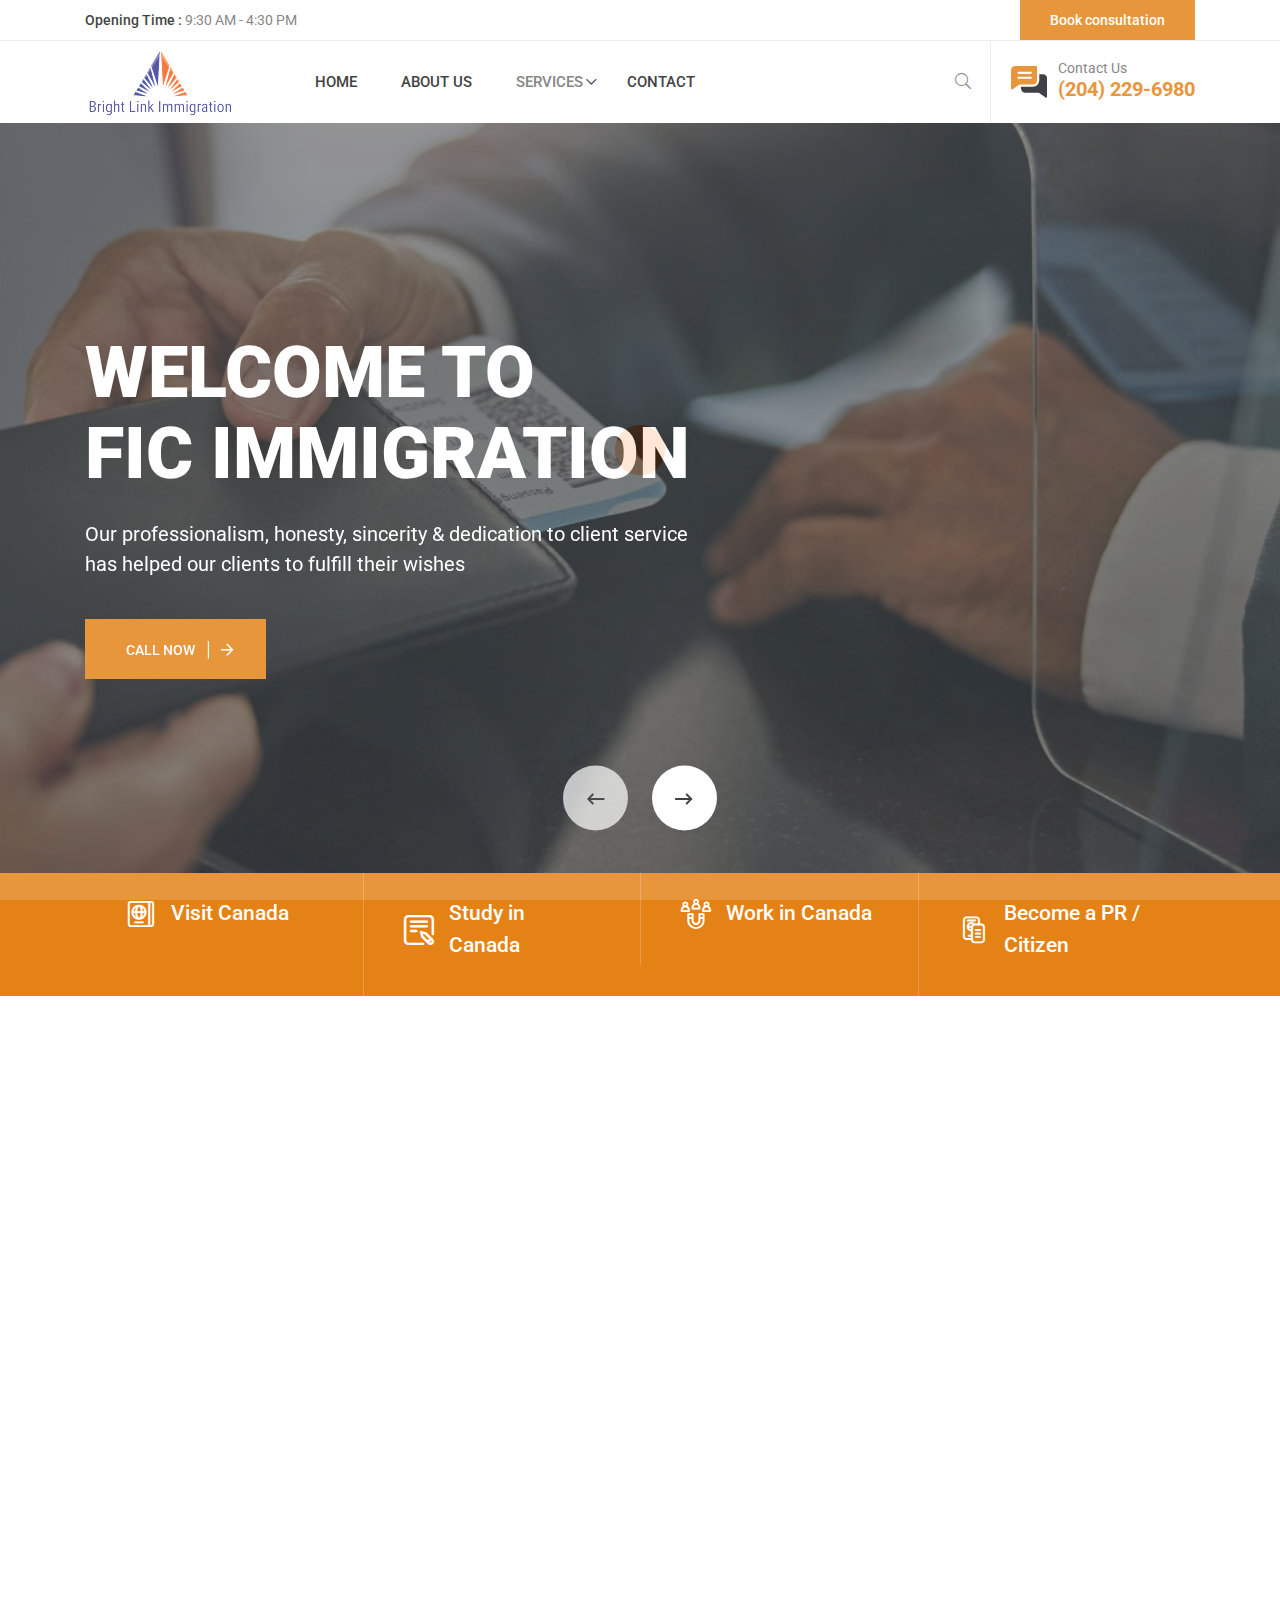
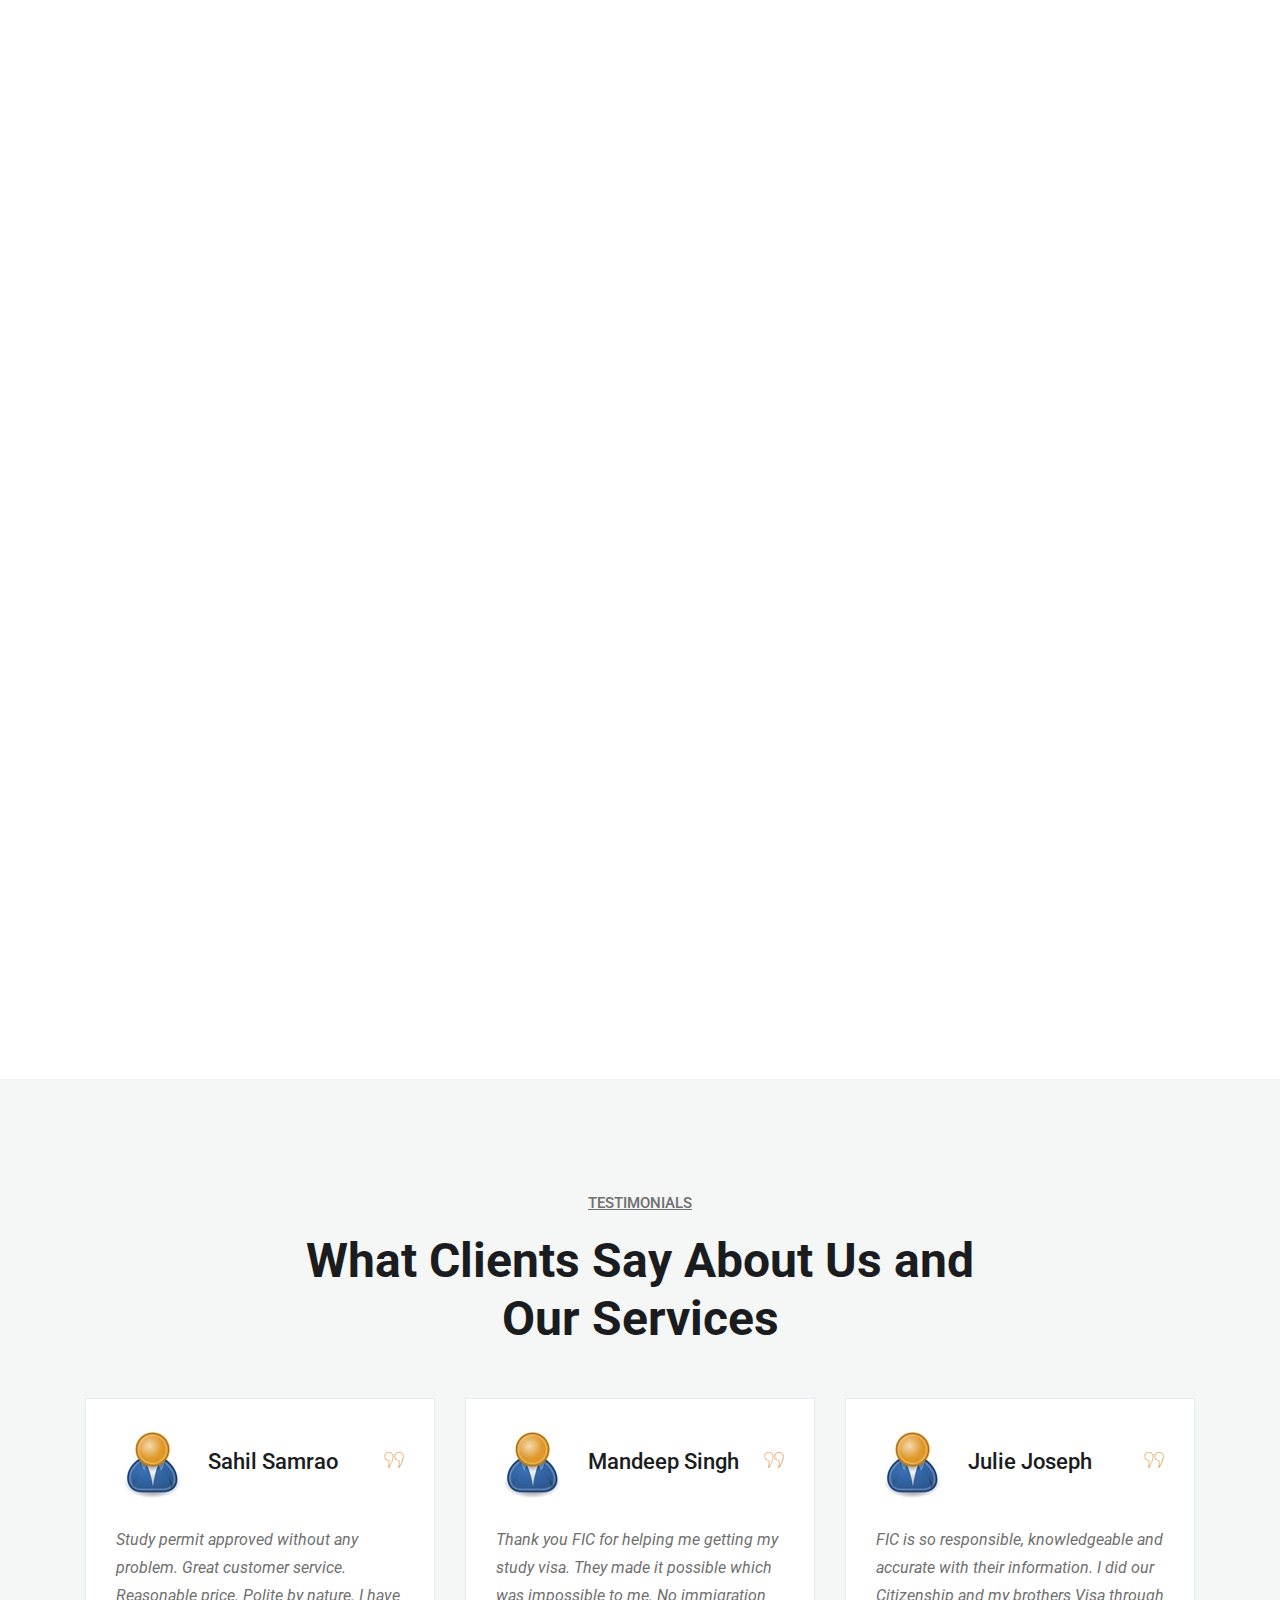
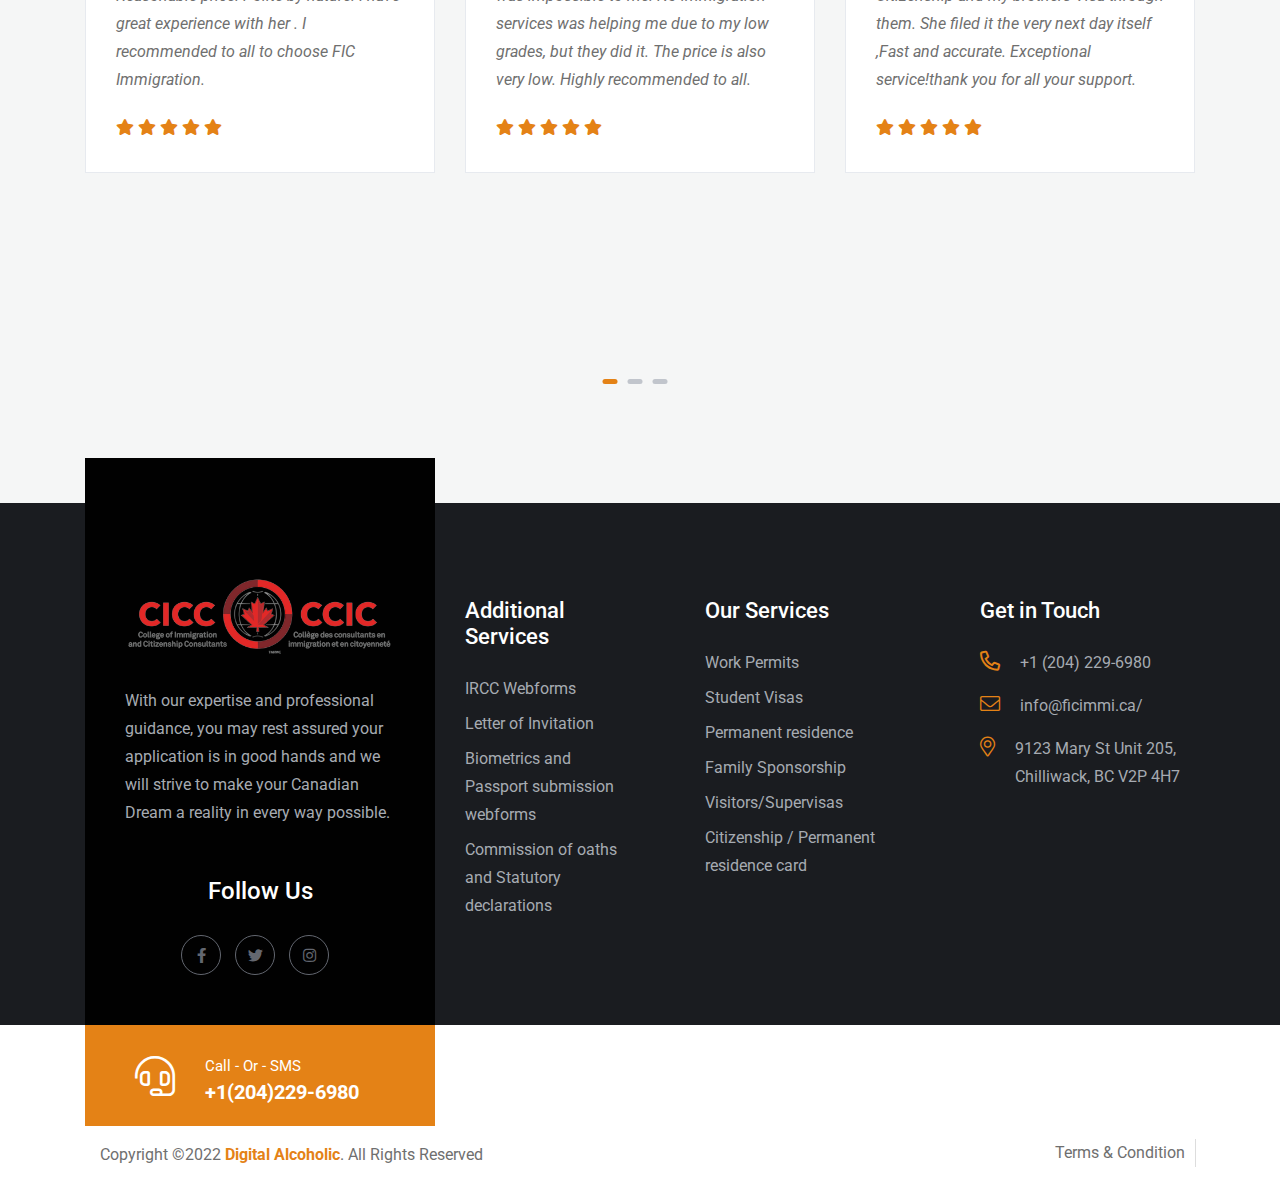
==== index.html @ afacd034 "Update index.html" ====
<!doctype html>
<html class="no-js" lang="en">

<head>
    <!-- Google Tag Manager -->
<script>(function(w,d,s,l,i){w[l]=w[l]||[];w[l].push({'gtm.start':
new Date().getTime(),event:'gtm.js'});var f=d.getElementsByTagName(s)[0],
j=d.createElement(s),dl=l!='dataLayer'?'&l='+l:'';j.async=true;j.src=
'https://www.googletagmanager.com/gtm.js?id='+i+dl;f.parentNode.insertBefore(j,f);
})(window,document,'script','dataLayer','GTM-5NFHV4H');</script>
<!-- End Google Tag Manager -->
    <meta charset="utf-8">
    <meta http-equiv="x-ua-compatible" content="ie=edge">
    <title>Welcome to FIC Immigration Chilliwack</title>
    <meta name="description" content="Experienced FIC Immigration, Citizenship & consulting office. Who provide Canada Immigration and temporary visa services in Chilliwack. Get all you need to immigrate to Canada with ease.">
    <meta name="keywords" content="Immigration Canada Services">
    <meta name="viewport" content="width=device-width, initial-scale=1">

    <link rel="manifest" href="site.webmanifest">
    <link rel="shortcut icon" type="image/x-icon" href="assets/favicon.png">
    <!-- Place favicon.ico in the root directory -->

    <!-- CSS here -->
    <link rel="stylesheet" href="assets/css/bootstrap.min.css">
    <link rel="stylesheet" href="assets/css/animate.min.css">
    <link rel="stylesheet" href="assets/css/custom-animation.css">
    <link rel="stylesheet" href="assets/css/magnific-popup.css">
    <link rel="stylesheet" href="assets/css/fontawesome.min.css">
    <link rel="stylesheet" href="assets/css/meanmenu.css">
    <link rel="stylesheet" href="assets/css/flaticon.css">
    <link rel="stylesheet" href="assets/css/nice-select.css">    
    <link rel="stylesheet" href="assets/css/venobox.min.css">
    <link rel="stylesheet" href="assets/css/backToTop.css">
    <link rel="stylesheet" href="assets/css/slick.css">
    <link rel="stylesheet" href="assets/css/owl.carousel.min.css">
    <link rel="stylesheet" href="assets/css/swiper-bundle.css">
    <link rel="stylesheet" href="assets/css/default.css">
    <link rel="stylesheet" href="assets/css/main.css">
</head>

<body>
    <!-- Google Tag Manager (noscript) -->
<noscript><iframe src="https://www.googletagmanager.com/ns.html?id=GTM-5NFHV4H"
height="0" width="0" style="display:none;visibility:hidden"></iframe></noscript>
<!-- End Google Tag Manager (noscript) -->
    <!--[if lte IE 9]>
            <p class="browserupgrade">You are using an <strong>outdated</strong> browser. Please <a href="https://browsehappy.com/">upgrade your browser</a> to improve your experience and security.</p>
        <![endif]-->

    <!-- Add your site or application content here -->

    <!-- preloader -->
    <div id="preloader">
        <div class="preloader">
            <span></span>
            <span></span>
        </div>
    </div>
    <!-- preloader end  -->

    <!-- back to top start -->
    <div class="progress-wrap">
        <svg class="progress-circle svg-content" width="100%" height="100%" viewBox="-1 -1 102 102">
            <path d="M50,1 a49,49 0 0,1 0,98 a49,49 0 0,1 0,-98" />
        </svg>
    </div>
    <!-- back to top end -->

<!-- header area start here -->
<header>
    <div class="header-top">
        <div class="container">
             <div class="row align-items-center">
                 <div class="col-xxl-8 col-lg-6">
                     <div class="header-top-left">
                         <ul>
                             <li><span>Opening Time :</span> 9:30 AM - 4:30 PM</li>
                         </ul>
                     </div>
                 </div>
                 <div class="col-xxl-4 col-lg-6">
                     <div class="topheader-info">
                         <div class="top-button f-right ">
                             <a href="contact.html">Book consultation</a>
                         </div>
                         
                         </div>
                     </div>                  
                 </div>
             </div>
        </div>
    </div>
    <div class="header-menu header-sticky">
        <div class="container">
            <div class="row align-items-center">
                <div class="col-xxl-2 col-xl-2 col-lg-2 col-8">
                    <div class="header-logo ">
                        <a href="index.html"><img src="assets/img/logo/logo.png" class="img-fluid" alt="img"></a>
                    </div>
                </div>
                <div class="col-xxl-7 col-xl-7 col-lg-7 col-4">
                    <div class="main-menu d-none d-lg-block ">
                        <nav id="mobile-menu">
                            <ul>
                                <li><a href="index.html">HOME</a>
                                </li>
                                <li><a href="about.html">About Us</a>
                                    
                                </li>
                                <li class="menu-item-has-children"><a>Services</a>
                                    <ul class="sub-menu">
                                        <li><a href="work-permits.html">Work Permits</a></li>
                                        <li><a href="student-visas.html">Student Visas</a></li>
                                        <li><a href="permanent-residence.html">Permanent residence</a></li>
                                        <li><a href="family-sponsorship.html">Family  Sponsorship</a></li>
                                        <li><a href="visitors-supervisas.html">Visitors/Supervisas</a></li>
                                        <li><a href="citizenship-permanent-residence-card.html">Citizenship / Permanent residence card</a></li>
                                    </ul>
                                </li>
                                
                                <li><a href="contact.html">CONTACT</a></li>
                            </ul>
                        </nav>
                    </div>
                    <div class="side-menu-icon d-lg-none text-end">
                        <button class="side-toggle"><i class="far fa-bars"></i></button>
                    </div>
                </div>
                <div class="col-xxl-3 col-xl-3 col-lg-3">
                    <div class="main-menu-wrapper d-flex align-items-center justify-content-end">
                        <div class="main-menu-wrapper__search text-left">
                          <a class="search-btn nav-search search-trigger" href="#"><i class="fal fa-search"></i></a>
                        </div>
                        <div class="main-menu-wrapper__call-number d-flex align-items-center">
                            <div class="main-menu-wrapper__call-icon mr-10">
                                <img src="assets/img/menu-icon/chatting.png" alt="">
                            </div>
                            <div class="main-menu-wrapper__call-text">
                                <span>Contact Us</span>
                                <h5><a href="tel:(204)229-6980">(204) 229-6980</a></h5>
                            </div>
                        </div>
                    </div>
                </div>
            </div>
        </div>
    </div>
<div class="offcanvas-overlay"></div>
<div class="fix">
    <div class="side-info">
        <button class="side-info-close"><i class="fal fa-times"></i></button>
        <div class="side-info-content">
            <div class="mobile-menu"></div>
        </div>
    </div>
</div>
</header>

<!-- Fullscreen search -->
<div class="search-wrap">
    <div class="search-inner">
        <i class="fal fa-times search-close" id="search-close"></i>
        <div class="search-cell">
            <form method="get">
                <div class="search-field-holder">
                    <input type="search" class="main-search-input" placeholder="Search Entire Store...">
                </div>
            </form>
        </div>
    </div>
</div>
<!-- end fullscreen search -->

<!-- header area end here -->

<main>
<!-- hero area start here -->
<section class="slider-area fix">
    <div class="slider-active swiper-container">
        <div class="swiper-wrapper">
            <div class="single-slider slider-height d-flex align-items-center swiper-slide" data-swiper-autoplay="5000">
                <div class="slide-bg" data-background="assets/img/hero/slider-bg-1.jpg"></div>
                <div class="container">
                    <div class="row">
                        <div class="col-lg-12">
                            <div class="aslider z-index">
                                <span class="slider-top-text" data-animation="fadeInUp" data-delay=".5s"></span>
                                <h2 class="aslider--title mb-25" data-animation="fadeInUp" data-delay=".7s">Welcome To <br>FIC Immigration</h2>
                                <p class="aslider--subtitle mb-40" data-animation="fadeInUp" data-delay=".9s">Our professionalism, honesty, sincerity & dedication to client service <br>   has helped our clients to fulfill their wishes </p>
                                <div class="aslider--btn" data-animation="fadeInUp" data-delay=".9s">
                                    <a href="tel:(204)229-6980" class="theme-btn blacks-hover">Call Now</a>
                                </div>
                            </div>
                        </div>
                    </div>
                </div>
            </div>
            <div class="single-slider slider-height d-flex align-items-center swiper-slide" data-swiper-autoplay="5000">
                <div class="slide-bg" data-background="assets/img/hero/slider-bg-3.jpg"></div>
                <div class="container">
                    <div class="row">
                        <div class="col-lg-12">
                            <div class="aslider z-index">
                                <span class="slider-top-text" data-animation="fadeInUp" data-delay=".5s">Effective Visa Solution</span>
                                <h2 class="aslider--title mb-25" data-animation="fadeInUp" data-delay=".7s">Visa & Immigration <br> Consultation</h2>
                                <p class="aslider--subtitle mb-40" data-animation="fadeInUp" data-delay=".9s">Our professionalism, honesty, sincerity & dedication to client service <br>   has helped our clients to fulfill their wishes </p>
                                <div class="aslider--btn" data-animation="fadeInUp" data-delay=".9s">
                                    <a href="contact.html" class="theme-btn blacks-hover">Book Consultation</a>
                                </div>
                            </div>
                        </div>
                    </div>
                </div>
            </div>
        </div>
        <!-- If we need navigation buttons -->
        <div class="swiper-button-prev slide-prev"><i class="far fa-long-arrow-left"></i></div>
        <div class="swiper-button-next slide-next"><i class="far fa-long-arrow-right"></i></div>
    </div>
</section>
<!-- hero area end here -->

<!-- visa area start here -->
<section class="visa-area theme-bg">
           <div class="container">
               <div class="row g-0">
                   <div class="col-xxl-3 col-xl-3 col-lg-3 col-md-6 col-sm-6">
                       <div class="visa__items br-none">
                           <div class="visa__items-single d-flex align-items-center">
                               <div class="visa__items-single-icon">
                                <i class="flaticon-passport"></i>
                               </div>
                               <h4 class="visa__items-single-title">
                                  <a> Visit Canada</a>
                               </h4>
                           </div>
                       </div>
                   </div>
                   <div class="col-xxl-3 col-xl-3 col-lg-3 col-md-6 col-sm-6">
                    <div class="visa__items">
                            <div class="visa__items-single d-flex align-items-center">
                                <div class="visa__items-single-icon">
                                <i class="flaticon-content"></i>
                                </div>
                                <h4 class="visa__items-single-title">
                                <a>Study in Canada</a>
                                </h4>
                            </div>
                       </div>
                    </div>
                    <div class="col-xxl-3 col-xl-3 col-lg-3 col-md-6 col-sm-6">
                        <div class="visa__items">
                            <div class="visa__items-single d-flex align-items-center">
                                <div class="visa__items-single-icon">
                                 <i class="flaticon-customer"></i>
                                </div>
                                <h4 class="visa__items-single-title">
                                   <a>Work in Canada</a>
                                </h4>
                            </div>
                        </div>
                    </div>
                    <div class="col-xxl-3 col-xl-3 col-lg-3 col-md-6 col-sm-6">
                        <div class="visa__items">
                            <div class="visa__items-single d-flex align-items-center">
                                <div class="visa__items-single-icon">
                                 <i class="flaticon-passport-1"></i>
                                </div>
                                <h4 class="visa__items-single-title">
                                   <a>Become a PR / Citizen</a>
                                </h4>
                            </div>
                        </div>
                    </div>
               </div>
           </div>
</section>
<!-- visa area end here -->

<!-- featurs area start here -->
<section class="featurs-services pt-110 pb-90">
    <div class="container">
        <div class="row justify-content-center">
            <div class="col-xxl-10">
                <div class="section_title_wrapper text-center mb-50 wow fadeInUp" data-wow-delay="0.3s" style="visibility: visible; animation-delay: 0.3s; animation-name: fadeInUp;">
                    <span class="subtitle">
                        Featured Services
                    </span>                       
                    <h2 class="section-title">
                        We Provide Visa & Immigration Service <br> From Experienced Staff!
                    </h2>
                </div>
            </div>
        </div>
        <div class="row">
            <div class="col-xxl-3 col-xl-3 col-lg-4 col-md-6 mb-30 wow fadeInUp" data-wow-delay="0.3s" style="visibility: visible; animation-delay: 0.3s; animation-name: fadeInUp;">
                <div class="features">
                    <div class="features__thumb">
                       <a href="work-permits.html"><img src="assets/img/featurs/featurs-1.jpg" alt=""></a> 
                    </div>
                    <div class="features__content">
                        <h3 class="features__content-title"> <a href="work-permits.html"> Work Permits</a> </h3>
                        <p></p>
                        <a href="work-permits.html">Read More <i class="fal fa-long-arrow-right"></i></a>
                    </div>
                </div>
            </div>
            <div class="col-xxl-3 col-xl-3 col-lg-4 col-md-6 mb-30 wow fadeInUp" data-wow-delay="0.5s" style="visibility: visible; animation-delay: 0.5s; animation-name: fadeInUp;">
                <div class="features">
                    <div class="features__thumb">
                       <a href="student-visas.html"><img src="assets/img/featurs/featurs-2.jpg" alt=""></a> 
                    </div>
                    <div class="features__content">
                        <h3 class="features__content-title"> <a href="student-visas.html">Student Visas</a> </h3>
                        <p></p>
                        <a href="student-visas.html">Read More <i class="fal fa-long-arrow-right"></i></a>
                    </div>
                </div>
            </div>
            <div class="col-xxl-3 col-xl-3 col-lg-4 col-md-6 mb-30 wow fadeInUp" data-wow-delay="0.7s" style="visibility: visible; animation-delay: 0.7s; animation-name: fadeInUp;">
                <div class="features">
                    <div class="features__thumb">
                      <a href="visitors-supervisas.html"><img src="assets/img/featurs/featurs-3.jpg" alt=""></a>  
                    </div>
                    <div class="features__content">
                        <h3 class="features__content-title"> <a href="visitors-supervisas.html"> Visitors/ Supervisas</a> </h3>
                        <p></p>
                        <a href="visitors-supervisas.html">Read More <i class="fal fa-long-arrow-right"></i></a>
                    </div>
                </div>
            </div>
            <div class="col-xxl-3 col-xl-3 col-lg-4 col-md-6 wow fadeInUp" data-wow-delay="0.9s" style="visibility: visible; animation-delay: 0.9s; animation-name: fadeInUp;">
                <div class="features">
                    <div class="features__thumb">
                       <a href="family-sponsorship.html"><img src="assets/img/featurs/featurs-4.jpg" alt=""></a> 
                    </div>
                    <div class="features__content">
                        <h3 class="features__content-title"> <a href="family-sponsorship.html">Family  Sponsorship </a> </h3>
                        <p></p>
                        <a href="family-sponsorship.html">Read More <i class="fal fa-long-arrow-right"></i></a>
                    </div>
                </div>
            </div>
        </div>
    </div>
</section>
<!-- featurs area end here -->



<!-- About  start here -->
<section class="about-area pt-120 pb-90">
    <div class="container">
        <div class="row wow fadeInUp" data-wow-delay="0.2s" style="visibility: visible; animation-delay: 0.3s; animation-name: fadeInUp;">
            <div class="col-xxl-6 col-xl-6 col-lg-6 mb-30">
                <div class="section_title_wrapper">
                    <span class="subtitle">
                        About FIC Link Immigration
                    </span>                       
                    <h2 class="section-title about-span mb-30">
                        <span>5+</span>  Years of Your Trust and Recommendation
                    </h2>
                    <div class="section_title_wrapper-about-content">
                        <h5></h5>
                        <p>For the past 5 years, we have helped students, visitors, workers, and permanent residents to 
come to Canada with a smooth hassle-free process. Our goal is to reunite families and help 
temporary residents to get permanent residence. With a reasonable fee, we guide you 
throughout the process with full transparency about your application.</p>
                        <a href="about.html" class="theme-btn">Read More</a>
                    </div>
                </div>
            </div>
            <div class="col-xxl-6 col-xl-6 col-lg-6 mb-30">
                <div class="about_wrapper">
                    <div class="about_wrapper__certificate">
                        <img src="assets/img/about/certificate.png" alt="">
                    </div>  
                    <div class="about_wrapper__group">
                         <div class="about_wrapper__group-top mb-15">
                             <img src="assets/img/about/about-1.jpg" alt="">
                         </div>
                         <div class="about_wrapper__group-btm d-flex align-items-center justify-content-end">
                             <div class="about_wrapper__group-btm-img1 ml-30">
                                 <img src="assets/img/about/about-2.jpg" alt="">
                             </div>
                             <div class="about_wrapper__group-btm-img2 ml-15">
                                 <img src="assets/img/about/about-3.jpg" alt="">
                             </div>
                         </div>
                    </div>
                </div>
             </div>
        </div>
    </div>
</section>
<!-- About  end here -->

<!-- fact-area start -->
<section class="fact-area pb-90 wow fadeInUp" data-wow-delay="0.3s" style="visibility: visible; animation-delay: 0.3s; animation-name: fadeInUp;">
    <div class="container">
        <div class="row">
            <div class="col-xxl-3 col-xl-3 col-lg-3 col-md-6 mb-30">
                <div class="fact text-center">
                    <h1 class="counter-count"><span class="counter">25</span>k+</h1>
                    <span>Happy Clients & Students</span>
                </div>
            </div>
            <div class="col-xxl-3 col-xl-3 col-lg-3 col-md-6 mb-30">
                <div class="fact text-center ">
                    <h1 class="counter-count"><span class="counter">80</span>+</h1>
                    <span>Countries Affiliation</span>
                </div>
            </div>
            <div class="col-xxl-3 col-xl-3 col-lg-3 col-md-6 mb-30">
                <div class="fact text-center ">
                    <h1 class="counter">360</h1>
                    <span>Top University Partner</span>
                </div>
            </div>
            <div class="col-xxl-3 col-xl-3 col-lg-3 col-md-6 mb-30">
                <div class="fact text-center ">
                    <h1 class="counter-count"><span class="counter">23</span>k+</h1>
                    <span>Visa & Immigration</span>
                </div>
            </div>
        </div>
    </div>

</section>
<!-- fact-area end -->




<!-- Testimonail start -->
<section class="testimonail-area grey-bg pt-110 pb-190">
    <div class="container">
        <div class="row justify-content-center">
            <div class="col-xxl-10">
                <div class="section_title_wrapper text-center mb-50">
                    <span class="subtitle">
                        Testimonials
                    </span>                       
                    <h2 class="section-title">
                        What Clients Say About Us and <br> Our Services
                    </h2>
                </div>
            </div>
        </div>
        <div class="row">
            <div class="textimonail-active owl-carousel">
                <div class="testimonail__wrapper">
                    <div class="testimonail__wrapper__info d-flex align-items-center mb-25">
                        <div class="testimonail__wrapper__info__img ">
                            <img src="assets/img/testimonial/ts-1.png" alt="">
                        </div>
                        <div class="testimonail__wrapper__info__author">
                            <h4>Sahil Samrao</h4>
                        </div>
                        <div class="testimonail__wrapper__info__quotes">
                            <i class="flaticon-quote"></i>
                        </div>
                    </div>
                    <div class="testimonail__wrapper__content">
                        <p>Study permit approved without any problem. Great customer service. Reasonable price. Polite by nature. I have great experience with her . I recommended to all to choose FIC Immigration.</p>
                        <div class="testimonail__wrapper__content__reviews">
                            <ul>
                                <li><i class="fas fa-star"></i></li>
                                <li><i class="fas fa-star"></i></li>
                                <li><i class="fas fa-star"></i></li>
                                <li><i class="fas fa-star"></i></li>
                                <li><i class="fas fa-star"></i></li>
                            </ul>
                        </div>
                    </div>
                </div>
                <div class="testimonail__wrapper">
                    <div class="testimonail__wrapper__info d-flex align-items-center mb-25">
                        <div class="testimonail__wrapper__info__img ">
                            <img src="assets/img/testimonial/ts-2.png" alt="">
                        </div>
                        <div class="testimonail__wrapper__info__author">
                            <h4>Mandeep Singh</h4>
                        </div>
                        <div class="testimonail__wrapper__info__quotes">
                            <i class="flaticon-quote"></i>
                        </div>
                    </div>
                    <div class="testimonail__wrapper__content">
                        <p>Thank you FIC for helping me getting my study visa. They made it possible which was impossible to me. No immigration services was helping me due to my low grades, but they did it. The price is also very low. Highly recommended to all.</p>
                        <div class="testimonail__wrapper__content__reviews ">
                            <ul>
                                <li><i class="fas fa-star"></i></li>
                                <li><i class="fas fa-star"></i></li>
                                <li><i class="fas fa-star"></i></li>
                                <li><i class="fas fa-star"></i></li>
                                <li><i class="fas fa-star"></i></li>
                            </ul>
                        </div>
                    </div>
                </div>

                <div class="testimonail__wrapper">
                    <div class="testimonail__wrapper__info d-flex align-items-center mb-25">
                        <div class="testimonail__wrapper__info__img ">
                            <img src="assets/img/testimonial/ts-3.png" alt="">
                        </div>
                        <div class="testimonail__wrapper__info__author">
                            <h4>Julie Joseph</h4>
                        </div>
                        <div class="testimonail__wrapper__info__quotes">
                            <i class="flaticon-quote"></i>
                        </div>
                    </div>
                    <div class="testimonail__wrapper__content">
                        <p>FIC is so responsible, knowledgeable and accurate with their information.
I did our Citizenship and my brothers Visa through them. She filed it the very next day itself ,Fast and accurate.
Exceptional service!thank you for all your support.</p>
                        <div class="testimonail__wrapper__content__reviews">
                            <ul>
                                <li><i class="fas fa-star"></i></li>
                                <li><i class="fas fa-star"></i></li>
                                <li><i class="fas fa-star"></i></li>
                                <li><i class="fas fa-star"></i></li>
                                <li><i class="fas fa-star"></i></li>
                            </ul>
                        </div>
                    </div>
                </div>
                <div class="testimonail__wrapper">
                    <div class="testimonail__wrapper__info d-flex align-items-center mb-25">
                        <div class="testimonail__wrapper__info__img ">
                            <img src="assets/img/testimonial/ts-1.png" alt="">
                        </div>
                        <div class="testimonail__wrapper__info__author">
                            <h4>Ovneet Mannshaia</h4>
                            <span>Student</span>
                        </div>
                        <div class="testimonail__wrapper__info__quotes">
                            <i class="flaticon-quote"></i>
                        </div>
                    </div>
                    <div class="testimonail__wrapper__content">
                        <p>One of the best Immigration Service providers in Canada. My wife’s PR application was prepared in highly professional manner which resulted in approval in just 4 months. Definitely recommended for anyone looking for services in this regard.</p>
                        <div class="testimonail__wrapper__content__reviews">
                            <ul>
                                <li><i class="fas fa-star"></i></li>
                                <li><i class="fas fa-star"></i></li>
                                <li><i class="fas fa-star"></i></li>
                                <li><i class="fas fa-star"></i></li>
                                <li><i class="fas fa-star"></i></li>
                            </ul>
                        </div>
                    </div>
                </div>
                <div class="testimonail__wrapper">
                    <div class="testimonail__wrapper__info d-flex align-items-center mb-25">
                        <div class="testimonail__wrapper__info__img ">
                            <img src="assets/img/testimonial/ts-2.png" alt="">
                        </div>
                        <div class="testimonail__wrapper__info__author">
                            <h4>Harman Billing</h4>
                        </div>
                        <div class="testimonail__wrapper__info__quotes">
                            <i class="flaticon-quote"></i>
                        </div>
                    </div>
                    <div class="testimonail__wrapper__content">
                        <p>Services provided were in a very professional manner and solved our matter in just short span of time. I would recommend those who wish have one of best immigration professional in Winnipeg they should consult to Mrs. Mandeep Kaur Braich. Specially I should not mention to forget about consultation charges were very reasonable. I would definitely come to FIC Immigration for any immigration services in future</p>
                        <div class="testimonail__wrapper__content__reviews">
                            <ul>
                                <li><i class="fas fa-star"></i></li>
                                <li><i class="fas fa-star"></i></li>
                                <li><i class="fas fa-star"></i></li>
                                <li><i class="fas fa-star"></i></li>
                                <li><i class="fas fa-star"></i></li>
                            </ul>
                        </div>
                    </div>
                </div>
                <div class="testimonail__wrapper">
                    <div class="testimonail__wrapper__info d-flex align-items-center mb-25">
                        <div class="testimonail__wrapper__info__img ">
                            <img src="assets/img/testimonial/ts-1.png" alt="">
                        </div>
                        <div class="testimonail__wrapper__info__author">
                            <h4>Damanjot kaur</h4>
                        </div>
                        <div class="testimonail__wrapper__info__quotes">
                            <i class="flaticon-quote"></i>
                        </div>
                    </div>
                    <div class="testimonail__wrapper__content">
                        <p>I like the friendly way of dealing with clients. DLI number change, Co-Op work permit and study permit extension were done at very reasonable price. Good result. Very satisfied. Highly recommended
Thankyou</p>
                        <div class="testimonail__wrapper__content__reviews">
                            <ul>
                                <li><i class="fas fa-star"></i></li>
                                <li><i class="fas fa-star"></i></li>
                                <li><i class="fas fa-star"></i></li>
                                <li><i class="fas fa-star"></i></li>
                                <li><i class="fas fa-star"></i></li>
                            </ul>
                        </div>
                    </div>
                </div>
                <div class="testimonail__wrapper">
                    <div class="testimonail__wrapper__info d-flex align-items-center mb-25">
                        <div class="testimonail__wrapper__info__img ">
                            <img src="assets/img/testimonial/ts-3.png" alt="">
                        </div>
                        <div class="testimonail__wrapper__info__author">
                            <h4>Ankita Kashyap</h4>
                        </div>
                        <div class="testimonail__wrapper__info__quotes">
                            <i class="flaticon-quote"></i>
                        </div>
                    </div>
                    <div class="testimonail__wrapper__content">
                        <p>No matter what you call them, they are your answer to knowing exactly what you’re doing right, what to keep doing, and what to start doing!!!</p>
                        <div class="testimonail__wrapper__content__reviews">
                            <ul>
                                <li><i class="fas fa-star"></i></li>
                                <li><i class="fas fa-star"></i></li>
                                <li><i class="fas fa-star"></i></li>
                                <li><i class="fas fa-star"></i></li>
                                <li><i class="fas fa-star"></i></li>
                            </ul>
                        </div>
                    </div>
                </div>
            </div>
        </div>
    </div>
</section>
<!-- Testimonail end -->
<!-- Footer start -->

<footer class="footer-area footer-bg pt-95">
    <div class="container">
        <div class="row">
            <div class="col-xxl-4 col-xl-4 col-lg-4 col-md-6">
                <div class="footer-about-1">
                    <div class="footer-about-1-content">
                        <div class="footer-logo footer-logo-3 mb-30">
                            <a href="#"><img src="assets/img/footer-logo/f-logo.png" alt=""></a>
                        </div>
                        <p class="mb-50">With our expertise and professional guidance, you may rest assured your application is in 
good hands and we will strive to make your Canadian Dream a reality in every way possible.</p>
                        <center><h4 class="footer-about-1__title mb-30">
                        Follow Us
                        </h4>
                        <ul class="social_links">
                            <li>
                                <a class="" href="#">
                                    <i class="fab fa-facebook-f"></i>
                                </a>
                            </li>
                            <li>
                                <a class="" href="#">
                                    <i class="fab fa-twitter"></i>
                                </a>
                            </li>
                            <li>
                                <a class="" href="#">
                                    <i class="fab fa-instagram"></i>
                                   
                                </a>
                            </li>
                            
                            
                        </ul>
                    </div>
                </div>
            </div>
            <div class="col-xxl-2 col-xl-2 col-lg-2 col-md-6">
                <div class="footer-widget footer-2 footer-btm-mobile ml-30">
                    <h3 class="footer-widget__title mb-25">
                        Additional Services
                    </h3>
                        <ul class="footer-widget_menu-link">
                            <li><a href="contact.html">IRCC Webforms </a></li>
                            <li><a href="contact.html">Letter of Invitation</a></li>
                            <li><a href="contact.html">Biometrics and Passport submission webforms</a></li>
                            <li><a href="contact.html">Commission of oaths and Statutory declarations</a></li>
                        </ul>
                </div>
            </div>
            <div class="col-xxl-3 col-xl-3 col-lg-3 col-md-6">
                <div class="footer-widget footer-3 footer-btm-mobile ml-50">
                    <h3 class="footer-widget__title mb-25">
                        Our Services
                    </h3>
                        <ul class="footer-widget_menu-link">
                            <li><a href="work-permits.html">Work Permits</a></li>
                                        <li><a href="student-visas.html">Student Visas</a></li>
                                        <li><a href="permanent-residence.html">Permanent residence</a></li>
                                        <li><a href="family-sponsorship.html">Family  Sponsorship</a></li>
                                        <li><a href="visitors-supervisas.html">Visitors/Supervisas</a></li>
                                        <li><a href="citizenship-permanent-residence-card.html">Citizenship / Permanent residence card</a></li>
                        </ul>
                </div>
            </div>
            <div class="col-xxl-3 col-xl-3 col-lg-3 col-md-6">
                <div class="footer-widget footer-4 footer-btm-mobile ml-40">
                    <h3 class="footer-widget__title mb-25">
                        Get in Touch
                    </h3>
                        <ul class="footer-widget_menu-link-info">
                            <li><a href="tel:12042296980"><i class="far fa-phone-alt"></i> <span>+1 (204) 229-6980</span> </a></li>
                            <li><a href="mailto:info@ficimmi.ca"><i class="fal fa-envelope"></i> <span>info@ficimmi.ca/</span></a></li>
                            <li><a href="contact.html"><i class="fal fa-map-marker-alt"></i> <span>9123 Mary St Unit 205, Chilliwack, BC V2P 4H7</span> </a></li>
                        </ul>
                </div>
            </div>
        </div>
    </div>
</footer>


<!-- Footer Copy right start -->
<div class="footer-copyright-area">
    <div class="container">
        <div class="row">
            <div class="col-xxl-4 col-xl-4 col-lg-4 col-md-4">
                <div class="footer-copyright__wrapper footer-copyright-home dis-none d-flex align-items-center theme-bg">
                    <div class="footer-copyright__wrapper__icon mr-10">
                        <i class="fal fa-headset"></i>
                    </div>
                    <div class="footer-copyright__wrapper__call-number copy-right-cell">
                        <span>Call - Or - SMS</span>
                        <h5><a href="tel:+12042296980">+1(204)229-6980</a></h5>
                    </div>
                </div>
             </div>
             
                 <div class="row copyright-botom-padding align-items-center">
                    <div class="col-xxl-6 col-xl-6 col-lg-6 col-md-6">
                        <div class="copyright-botom">
                            <p>Copyright ©2022  <a href="https://www.digitalalcoholic.ca"> <span>Digital Alcoholic</span></a>. All Rights Reserved</p>
                        </div>
                    </div>
                    <div class="col-xxl-6 col-xl-6 col-lg-6 col-md-6">
                        <div class="copyright-botom-right ">
                            <ul>
                                <li><a href="">Terms & Condition</a></li>
                                <li><a href=""></a></li>
                            </ul>
                        </div>
                    </div>
                 </div>
             </div>
        </div>
    </div>
</div>
<!-- Footer Copy right start -->

<!-- Footer end -->



    <!-- JS here -->
    <script src="assets/js/vendor/jquery.min.js"></script>
    <script src="assets/js/waypoints.min.js"></script>
    <script src="assets/js/bootstrap.bundle.min.js"></script>
    <script src="assets/js/isotope.pkgd.min.js"></script>
    <script src="assets/js/slick.min.js"></script>
    <script src="assets/js/swiper-bundle.js"></script>
    <script src="assets/js/jquery.nice-select.min.js"></script>    
    <script src="assets/js/venobox.min.js"></script>
    <script src="assets/js/backToTop.js"></script>
    <script src="assets/js/jquery.meanmenu.min.js"></script>
    <script src="assets/js/imagesloaded.pkgd.min.js"></script>
    <script src="assets/js/owl.carousel.min.js"></script>
    <script src="assets/js/jquery.magnific-popup.min.js"></script>
    <script src="assets/js/ajax-form.js"></script>
    <script src="assets/js/wow.min.js"></script>
    <script src="assets/js/jquery.counterup.min.js"></script>
    <script src="assets/js/main.js"></script>
</body>

</html>
---- assets/css/custom-animation.css ----
/* / 02. custom animation / */
@-webkit-keyframes jump {
    0% {
        -webkit-transform: translate3d(0, 0, 0);
        transform: translate3d(0, 0, 0);
    }

    40% {
        -webkit-transform: translate3d(0, 50%, 0);
        transform: translate3d(0, 50%, 0);
    }

    100% {
        -webkit-transform: translate3d(0, 0, 0);
        transform: translate3d(0, 0, 0);
    }
}

@keyframes jump {
    0% {
        -webkit-transform: translate3d(0, 0, 0);
        transform: translate3d(0, 0, 0);
    }

    40% {
        -webkit-transform: translate3d(0, 50%, 0);
        transform: translate3d(0, 50%, 0);
    }

    100% {
        -webkit-transform: translate3d(0, 0, 0);
        transform: translate3d(0, 0, 0);
    }
}

@-webkit-keyframes rotated {
    0% {
        -webkit-transform: rotate(0);
        transform: rotate(0);
    }

    100% {
        -webkit-transform: rotate(360deg);
        transform: rotate(360deg);
    }
}

@keyframes rotated {
    0% {
        -webkit-transform: rotate(0);
        transform: rotate(0);
    }

    100% {
        -webkit-transform: rotate(360deg);
        transform: rotate(360deg);
    }
}

@-webkit-keyframes rotatedHalf {
    0% {
        -webkit-transform: rotate(0);
        transform: rotate(0);
    }

    50% {
        -webkit-transform: rotate(90deg);
        transform: rotate(90deg);
    }

    100% {
        -webkit-transform: rotate(0);
        transform: rotate(0);
    }
}

@keyframes rotatedHalf {
    0% {
        -webkit-transform: rotate(0);
        transform: rotate(0);
    }

    50% {
        -webkit-transform: rotate(90deg);
        transform: rotate(90deg);
    }

    100% {
        -webkit-transform: rotate(0);
        transform: rotate(0);
    }
}

@-webkit-keyframes rotatedHalfTwo {
    0% {
        -webkit-transform: rotate(-90deg);
        transform: rotate(-90deg);
    }

    100% {
        -webkit-transform: rotate(90deg);
        transform: rotate(90deg);
    }
}

@keyframes rotatedHalfTwo {
    0% {
        -webkit-transform: rotate(-90deg);
        transform: rotate(-90deg);
    }

    100% {
        -webkit-transform: rotate(90deg);
        transform: rotate(90deg);
    }
}


@-webkit-keyframes scale-upOne {
    0% {
        -webkit-transform: scale(1);
        transform: scale(1);
    }

    100% {
        -webkit-transform: scale(0.2);
        transform: scale(0.2);
    }
}

@keyframes scale-upOne {
    0% {
        -webkit-transform: scale(1);
        transform: scale(1);
    }

    100% {
        -webkit-transform: scale(0.2);
        transform: scale(0.2);
    }
}

@-webkit-keyframes scale-right {
    0% {
        -webkit-transform: translateX(-50%);
        transform: translateX(-50%);
    }

    50% {
        -webkit-transform: translateX(50%);
        transform: translateX(50%);
    }

    100% {
        -webkit-transform: translateX(-50%);
        transform: translateX(-50%);
    }
}

@keyframes scale-right {
    0% {
        -webkit-transform: translateX(-50%);
        transform: translateX(-50%);
    }

    50% {
        -webkit-transform: translateX(50%);
        transform: translateX(50%);
    }

    100% {
        -webkit-transform: translateX(-50%);
        transform: translateX(-50%);
    }
}

@-webkit-keyframes fade-in {
    0% {
        opacity: 0.7;
    }

    40% {
        opacity: 1;
    }

    100% {
        opacity: 0.7;
    }
}

@keyframes fade-in {
    0% {
        opacity: 0.7;
    }

    40% {
        opacity: 1;
    }

    100% {
        opacity: 0.7;
    }
}


@keyframes hvr-ripple-out {
    0% {
        top: 0px;
        right: 0px;
        bottom: 0px;
        left: 0px;
        opacity: 1;
    }

    100% {
        top: -6px;
        right: -6px;
        bottom: -6px;
        left: -6px;
        opacity: 0;
    }
}

@keyframes hvr-ripple-out-two {
    0% {
        top: 0;
        right: 0;
        bottom: 0;
        left: 0;
        opacity: 1;
    }

    100% {
        top: -12px;
        right: -12px;
        bottom: -12px;
        left: -12px;
        opacity: 0;
    }
}

@-webkit-keyframes scale-up-one {
    0% {
        -webkit-transform: scale(1);
        transform: scale(1);
    }

    40% {
        -webkit-transform: scale(0.5);
        transform: scale(0.5);
    }

    100% {
        -webkit-transform: scale(1);
        transform: scale(1);
    }
}

@keyframes scale-up-one {
    0% {
        -webkit-transform: scale(1);
        transform: scale(1);
    }

    40% {
        -webkit-transform: scale(0.5);
        transform: scale(0.5);
    }

    100% {
        -webkit-transform: scale(1);
        transform: scale(1);
    }
}

@-webkit-keyframes scale-up-two {
    0% {
        -webkit-transform: scale(0.9);
        transform: scale(0.9);
    }

    40% {
        -webkit-transform: scale(0.8);
        transform: scale(0.8);
    }

    100% {
        -webkit-transform: scale(0.5);
        transform: scale(0.5);
    }
}

@keyframes scale-up-two {
    0% {
        -webkit-transform: scale(0.9);
        transform: scale(0.9);
    }

    40% {
        -webkit-transform: scale(0.8);
        transform: scale(0.8);
    }

    100% {
        -webkit-transform: scale(0.5);
        transform: scale(0.5);
    }
}

@-webkit-keyframes scale-up-three {
    0% {
        -webkit-transform: scale(0.7);
        transform: scale(0.7);
    }

    40% {
        -webkit-transform: scale(0.4);
        transform: scale(0.4);
    }

    100% {
        -webkit-transform: scale(0.7);
        transform: scale(0.7);
    }
}

@keyframes scale-up-three {
    0% {
        -webkit-transform: scale(0.7);
        transform: scale(0.7);
    }

    40% {
        -webkit-transform: scale(0.4);
        transform: scale(0.4);
    }

    100% {
        -webkit-transform: scale(0.7);
        transform: scale(0.7);
    }
}

@-webkit-keyframes scale-up-four {
    0% {
        -webkit-transform: scale(0.6);
        transform: scale(0.6);
    }

    40% {
        -webkit-transform: scale(0.7);
        transform: scale(0.7);
    }

    100% {
        -webkit-transform: scale(0.9);
        transform: scale(0.9);
    }
}

@keyframes scale-up-four {
    0% {
        -webkit-transform: scale(0.6);
        transform: scale(0.6);
    }

    40% {
        -webkit-transform: scale(0.7);
        transform: scale(0.7);
    }

    100% {
        -webkit-transform: scale(0.9);
        transform: scale(0.9);
    }
}

@-webkit-keyframes scale-up-five {
    0% {
        -webkit-transform: scale(1);
        transform: scale(1);
    }

    40% {
        -webkit-transform: scale(0.4);
        transform: scale(0.4);
    }

    100% {
        -webkit-transform: scale(0.9);
        transform: scale(0.9);
    }
}

@keyframes scale-up-five {
    0% {
        -webkit-transform: scale(1);
        transform: scale(1);
    }

    40% {
        -webkit-transform: scale(0.5);
        transform: scale(0.5);
    }

    100% {
        -webkit-transform: scale(0.9);
        transform: scale(0.9);
    }
}


@keyframes animationFramesOne {
    0% {
        transform: translate(0px, 0px) rotate(0deg);
    }

    20% {
        transform: translate(73px, 1px) rotate(36deg);
    }

    40% {
        transform: translate(60px, 72px) rotate(72deg);
    }

    60% {
        transform: translate(83px, 122px) rotate(108deg);
    }

    80% {
        transform: translate(40px, 72px) rotate(144deg);
    }

    100% {
        transform: translate(0px, 0px) rotate(0deg);
    }
}

@-webkit-keyframes animationFramesOne {
    0% {
        -webkit-transform: translate(0px, 0px) rotate(0deg);
    }

    20% {
        -webkit-transform: translate(73px, 1px) rotate(36deg);
    }

    40% {
        -webkit-transform: translate(60px, 72px) rotate(72deg);
    }

    60% {
        -webkit-transform: translate(83px, 122px) rotate(108deg);
    }

    80% {
        -webkit-transform: translate(40px, 72px) rotate(144deg);
    }

    100% {
        -webkit-transform: translate(0px, 0px) rotate(0deg);
    }
}

@keyframes animationFramesTwo {
    0% {
        transform: translate(0px, 0px) rotate(0deg) scale(1);
    }

    20% {
        transform: translate(73px, -1px) rotate(36deg) scale(0.9);
    }

    40% {
        transform: translate(141px, 72px) rotate(72deg) scale(1);
    }

    60% {
        transform: translate(83px, 122px) rotate(108deg) scale(1.2);
    }

    80% {
        transform: translate(40px, 72px) rotate(144deg) scale(1.1);
    }

    100% {
        transform: translate(0px, 0px) rotate(0deg) scale(1);
    }
}


@keyframes animationFramesThree {
    0% {
        transform: translate(135px, 90px);
    }

    50% {
        transform: translate(30px, 290px);
    }

    75% {
        transform: translate(80px, 190px);
    }

    100% {
        transform: translate(135px, 90px);
    }
}


@keyframes animationFramesFour {
    0% {
        transform: translate(30px, -70px) rotate(0deg);
    }

    50% {
        transform: translate(251px, 20px) rotate(180deg);
    }

    75% {
        transform: translate(30px, -70px) rotate(0deg);
    }

    100% {
        transform: translate(251px, 20px) rotate(180deg);
    }
}


@keyframes animationFramesFive {
    0% {
        transform: translate(61px, -99px) rotate(0deg);
    }

    21% {
        transform: translate(4px, -190px) rotate(38deg);
    }

    41% {
        transform: translate(-139px, -200px) rotate(74deg);
    }

    60% {
        transform: translate(-263px, -164px) rotate(108deg);
    }

    80% {
        transform: translate(-195px, -49px) rotate(144deg);
    }

    100% {
        transform: translate(-1px, 0px) rotate(180deg);
    }
}



@keyframes gradientBG {
    0% {
        background-position: 0 0;
    }

    50% {
        background-position: 300% 0;
    }

    100% {
        background-position: 0 0;
    }
}

@-webkit-keyframes gradientBG {
    0% {
        background-position: 0 0;
    }

    50% {
        background-position: 300% 0;
    }

    100% {
        background-position: 0 0;
    }
}

@keyframes imageBgAnim {
    0% {
        background-position: 0 0;
    }

    50% {
        background-position: 120% 0;
    }

    100% {
        background-position: 0 0;
    }
}

@-webkit-keyframes gradientBG {
    0% {
        background-position: 0 0;
    }

    50% {
        background-position: 120% 0;
    }

    100% {
        background-position: 0 0;
    }
}


/* / Bob / */

@keyframes float-bob-y {
    0% {
        -webkit-transform: translateY(-20px);
        transform: translateY(-20px);
    }

    50% {
        -webkit-transform: translateY(-10px);
        transform: translateY(-10px);
    }

    100% {
        -webkit-transform: translateY(-20px);
        transform: translateY(-20px);
    }
}

@keyframes float-bob-x {
    0% {
        -webkit-transform: translateX(-50px);
        transform: translateX(-50px);
    }

    50% {
        -webkit-transform: translateX(-10px);
        transform: translateX(-10px);
    }

    100% {
        -webkit-transform: translateX(-50px);
        transform: translateX(-50px);
    }
}

@keyframes pulse {
    0% {
        box-shadow: 0 0 0 0 #ffffff;
    }

    50% {
        box-shadow: 0 0 0 30px rgba(1, 93, 199, 0);
    }

    100% {
        box-shadow: 0 0 0 0 rgba(1, 93, 199, 0);
    }
}

@keyframes pulse-blue {
    0% {
        box-shadow: 0 0 0 0 #2371ff;
    }

    50% {
        box-shadow: 0 0 0 30px rgba(1, 93, 199, 0);
    }

    100% {
        box-shadow: 0 0 0 0 rgba(1, 93, 199, 0);
    }
}

@keyframes pulse-orange {
    0% {
        box-shadow: 0 0 0 0 #ff6600;
    }

    50% {
        box-shadow: 0 0 0 30px rgba(1, 93, 199, 0);
    }

    100% {
        box-shadow: 0 0 0 0 rgba(1, 93, 199, 0);
    }
}

@keyframes pulse-grey {
    0% {
        box-shadow: 0 0 0 0 #ddd;
    }

    50% {
        box-shadow: 0 0 0 30px rgba(1, 93, 199, 0);
    }

    100% {
        box-shadow: 0 0 0 0 rgba(1, 93, 199, 0);
    }
}



/* custom  */
@keyframes team-shape-1 {
    0% {
        transform: translate(0, 0) rotate(0deg);
    }

    25% {
        transform: translate(50px, -20px) rotate(0deg);
    }

    50% {
        transform: translate(100px, -40px) rotate(0deg);
    }

    75% {
        transform: translate(-50px, -70px) rotate(0deg);
    }

    100% {
        transform: translate(90px, 50px) rotate(0deg);
    }
}

@keyframes team-shape-3 {
    0% {
        transform: translate(0, 0) rotate(0deg);
    }

    25% {
        transform: translate(-50px, 20px) rotate(0deg);
    }

    50% {
        transform: translate(-180px, 40px) rotate(0deg);
    }

    75% {
        transform: translate(-50px, -70px) rotate(0deg);
    }

    100% {
        transform: translate(90px, 50px) rotate(0deg);
    }
}


@-webkit-keyframes wobble-vertical {
    16.65% {
        transform: translateY(8px);
    }
    33.3% {
        transform: translateY(-6px);
    }
    49.95% {
        transform: translateY(4px);
    }
    66.6% {
        transform: translateY(-2px);
    }
    83.25% {
        transform: translateY(1px);
    }
    100% {
        transform: translateY(0);
    }
}

@keyframes wobble-vertical {
    16.65% {
        transform: translateY(8px);
    }
    33.3% {
        transform: translateY(-6px);
    }
    49.95% {
        transform: translateY(4px);
    }
    66.6% {
        transform: translateY(-2px);
    }
    83.25% {
        transform: translateY(1px);
    }
    100% {
        transform: translateY(0);
    }
}

@-webkit-keyframes animation-pulse-shrink {
    0% {
        transform: scale(1);
    }
    50% {
        transform: scale(0.5);
    }
    75% {
        transform: scale(0.7);
    }
    100% {
        transform: scale(1);
    }
}

@keyframes animation-pulse-shrink {
    0% {
        transform: scale(1);
    }
    50% {
        transform: scale(0.5);
    }
    75% {
        transform: scale(0.7);
    }
    100% {
        transform: scale(1);
    }
}

@-webkit-keyframes phone-icon-animate {
    0%,
    100% {
        transform: rotate(0)scale(1)skew(1deg);
    }
    10% {
        transform: rotate(-25deg)scale(1)skew(1deg);
    }
    20%,
    40% {
        transform: rotate(25deg)scale(1)skew(1deg);
    }
    30% {
        transform: rotate(-25deg)scale(1)skew(1deg);
    }
    50% {
        transform: rotate(0)scale(1)skew(1deg);
    }
}

@keyframes phone-icon-animate {
    0%,
    100% {
        transform: rotate(0)scale(1)skew(1deg);
    }
    10% {
        transform: rotate(-25deg)scale(1)skew(1deg);
    }
    20%,
    40% {
        transform: rotate(25deg)scale(1)skew(1deg);
    }
    30% {
        transform: rotate(-25deg)scale(1)skew(1deg);
    }
    50% {
        transform: rotate(0)scale(1)skew(1deg);
    }
}

/*--- preloader ---*/
.dark #preloader {
  background-color: #232323;
}

#preloader {
  position: fixed;
  top: 0;
  left: 0;
  right: 0;
  bottom: 0;
  background-color: #fff;
  z-index: 999999;
}

.preloader {
  width: 50px;
  height: 50px;
  display: inline-block;
  padding: 0px;
  text-align: left;
  box-sizing: border-box;
  position: absolute;
  top: 50%;
  left: 50%;
  margin-left: -25px;
  margin-top: -25px;
}

.preloader span {
  position: absolute;
  display: inline-block;
  width: 50px;
  height: 50px;
  border-radius: 100%;
  background: #ff6600;
  -webkit-animation: preloader 1.3s linear infinite;
  animation: preloader 1.3s linear infinite;
}

.preloader span:last-child {
  animation-delay: -0.8s;
  -webkit-animation-delay: -0.8s;
}

@keyframes preloader {
  0% {
    transform: scale(0, 0);
    opacity: 0.5;
  }

  100% {
    transform: scale(1, 1);
    opacity: 0;
  }
}

@-webkit-keyframes preloader {
  0% {
    -webkit-transform: scale(0, 0);
    opacity: 0.5;
  }

  100% {
    -webkit-transform: scale(1, 1);
    opacity: 0;
  }
}

/*--- end of preloader ---*/
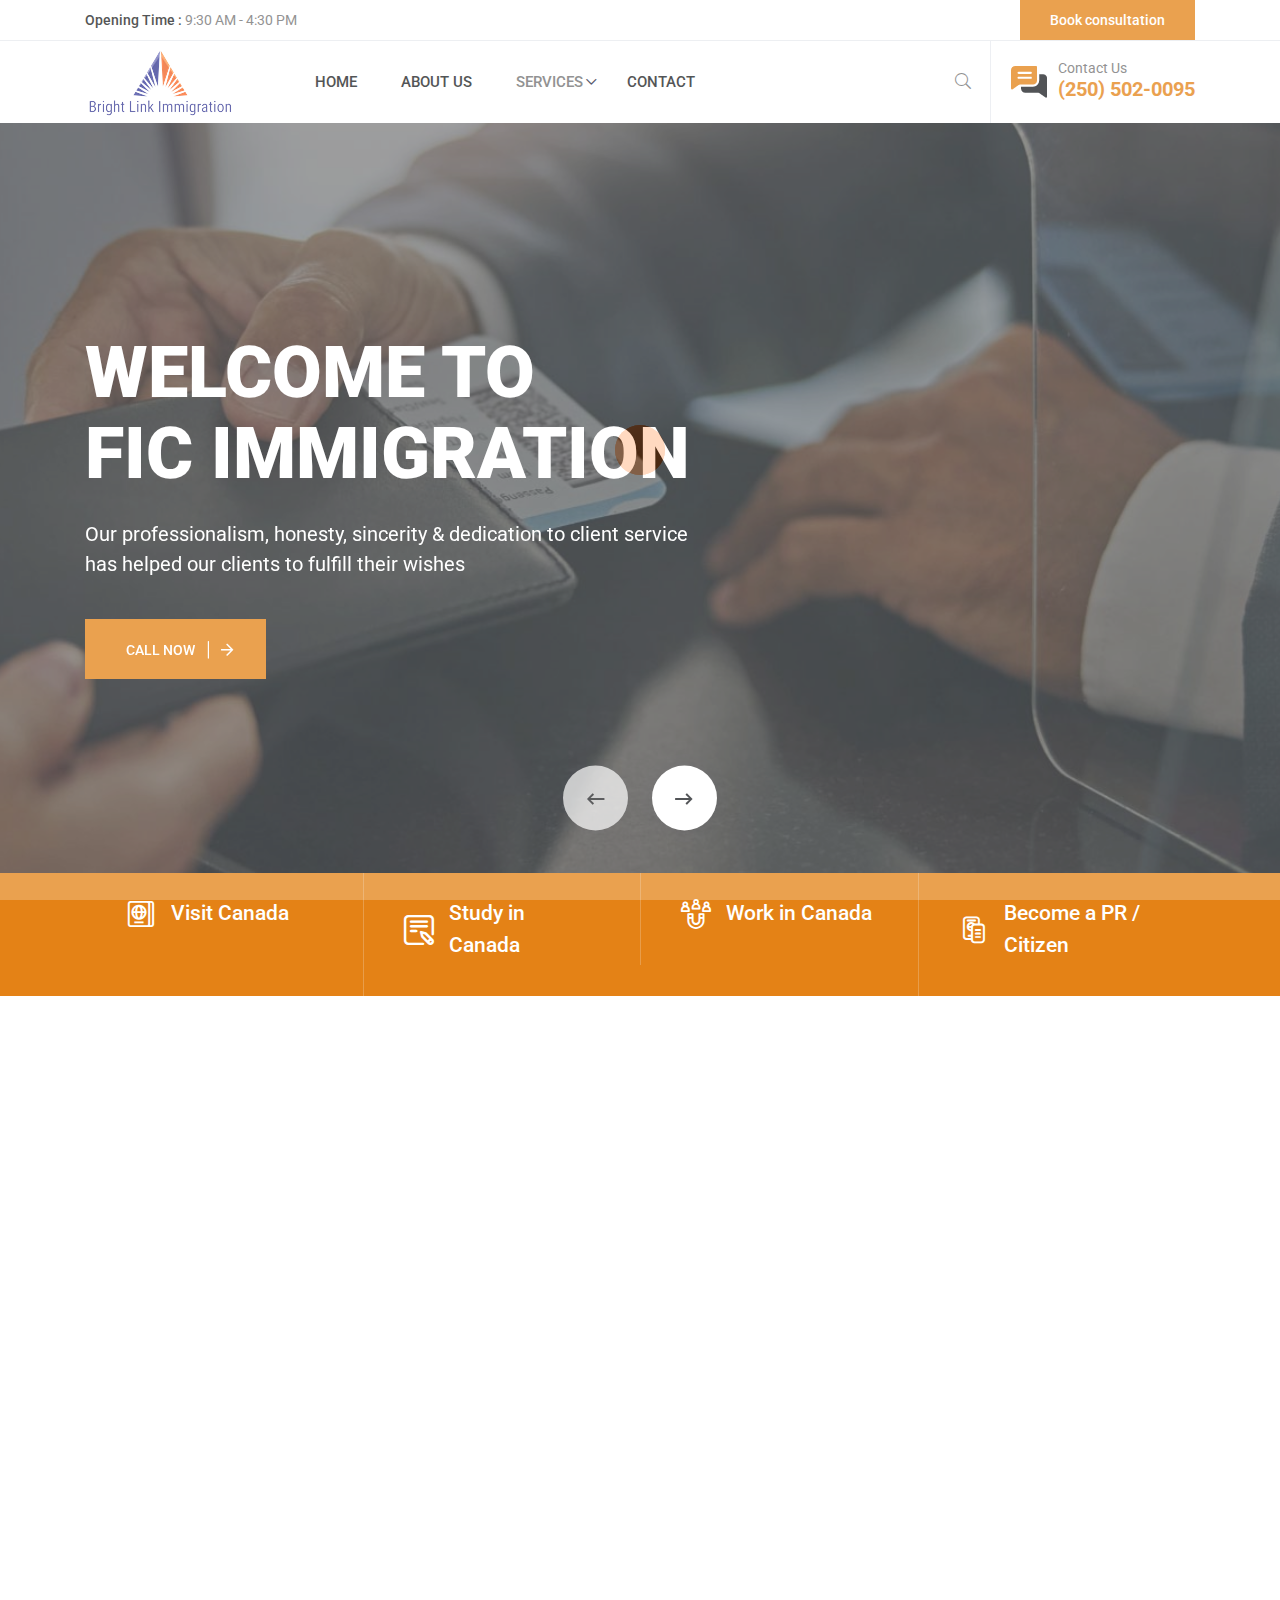
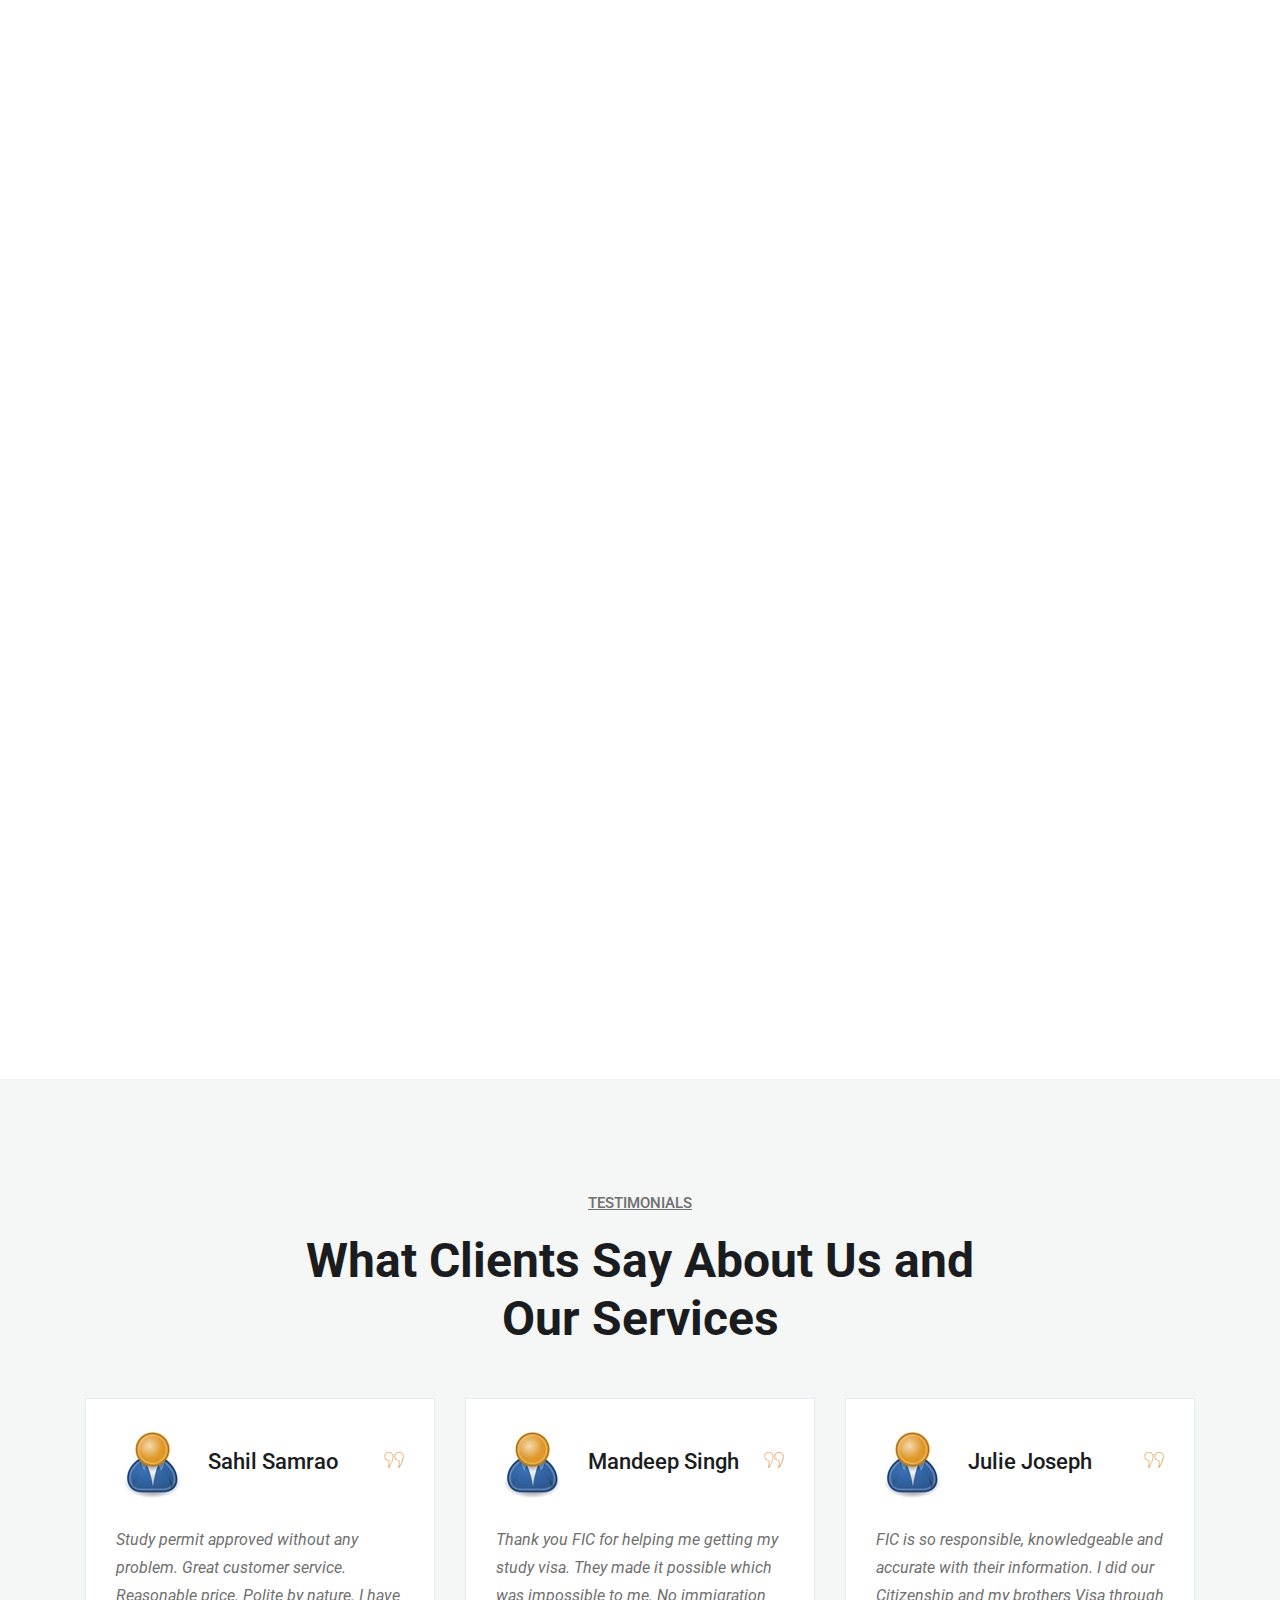
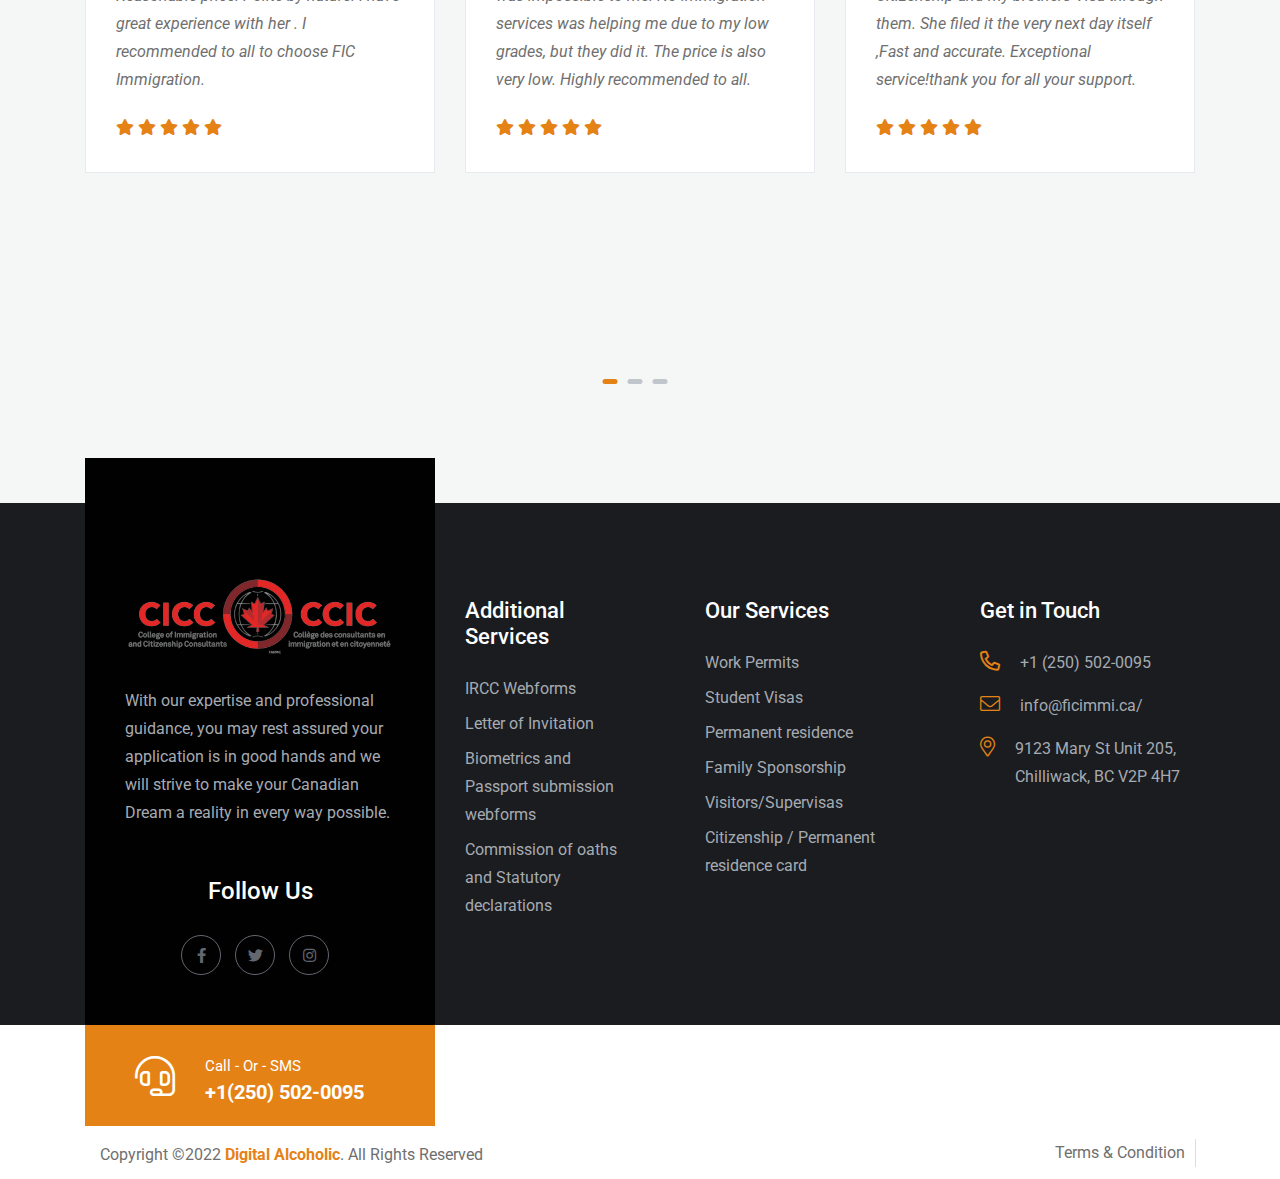
==== commit a6b9a138: "Update index.html" ====
--- a/index.html
+++ b/index.html
@@ -137,7 +137,7 @@
                             </div>
                             <div class="main-menu-wrapper__call-text">
                                 <span>Contact Us</span>
-                                <h5><a href="tel:(204)229-6980">(204) 229-6980</a></h5>
+                                <h5><a href="tel:(250) 502-0095">(250) 502-0095</a></h5>
                             </div>
                         </div>
                     </div>
@@ -188,7 +188,7 @@
                                 <h2 class="aslider--title mb-25" data-animation="fadeInUp" data-delay=".7s">Welcome To <br>FIC Immigration</h2>
                                 <p class="aslider--subtitle mb-40" data-animation="fadeInUp" data-delay=".9s">Our professionalism, honesty, sincerity & dedication to client service <br>   has helped our clients to fulfill their wishes </p>
                                 <div class="aslider--btn" data-animation="fadeInUp" data-delay=".9s">
-                                    <a href="tel:(204)229-6980" class="theme-btn blacks-hover">Call Now</a>
+                                    <a href="tel:(250) 502-0095" class="theme-btn blacks-hover">Call Now</a>
                                 </div>
                             </div>
                         </div>
@@ -707,7 +707,7 @@
                         Get in Touch
                     </h3>
                         <ul class="footer-widget_menu-link-info">
-                            <li><a href="tel:12042296980"><i class="far fa-phone-alt"></i> <span>+1 (204) 229-6980</span> </a></li>
+                            <li><a href="tel:12505020095"><i class="far fa-phone-alt"></i> <span>+1 (250) 502-0095</span> </a></li>
                             <li><a href="mailto:info@ficimmi.ca"><i class="fal fa-envelope"></i> <span>info@ficimmi.ca/</span></a></li>
                             <li><a href="contact.html"><i class="fal fa-map-marker-alt"></i> <span>9123 Mary St Unit 205, Chilliwack, BC V2P 4H7</span> </a></li>
                         </ul>
@@ -729,7 +729,7 @@
                     </div>
                     <div class="footer-copyright__wrapper__call-number copy-right-cell">
                         <span>Call - Or - SMS</span>
-                        <h5><a href="tel:+12042296980">+1(204)229-6980</a></h5>
+                        <h5><a href="tel:+12505020095">+1(250) 502-0095</a></h5>
                     </div>
                 </div>
              </div>
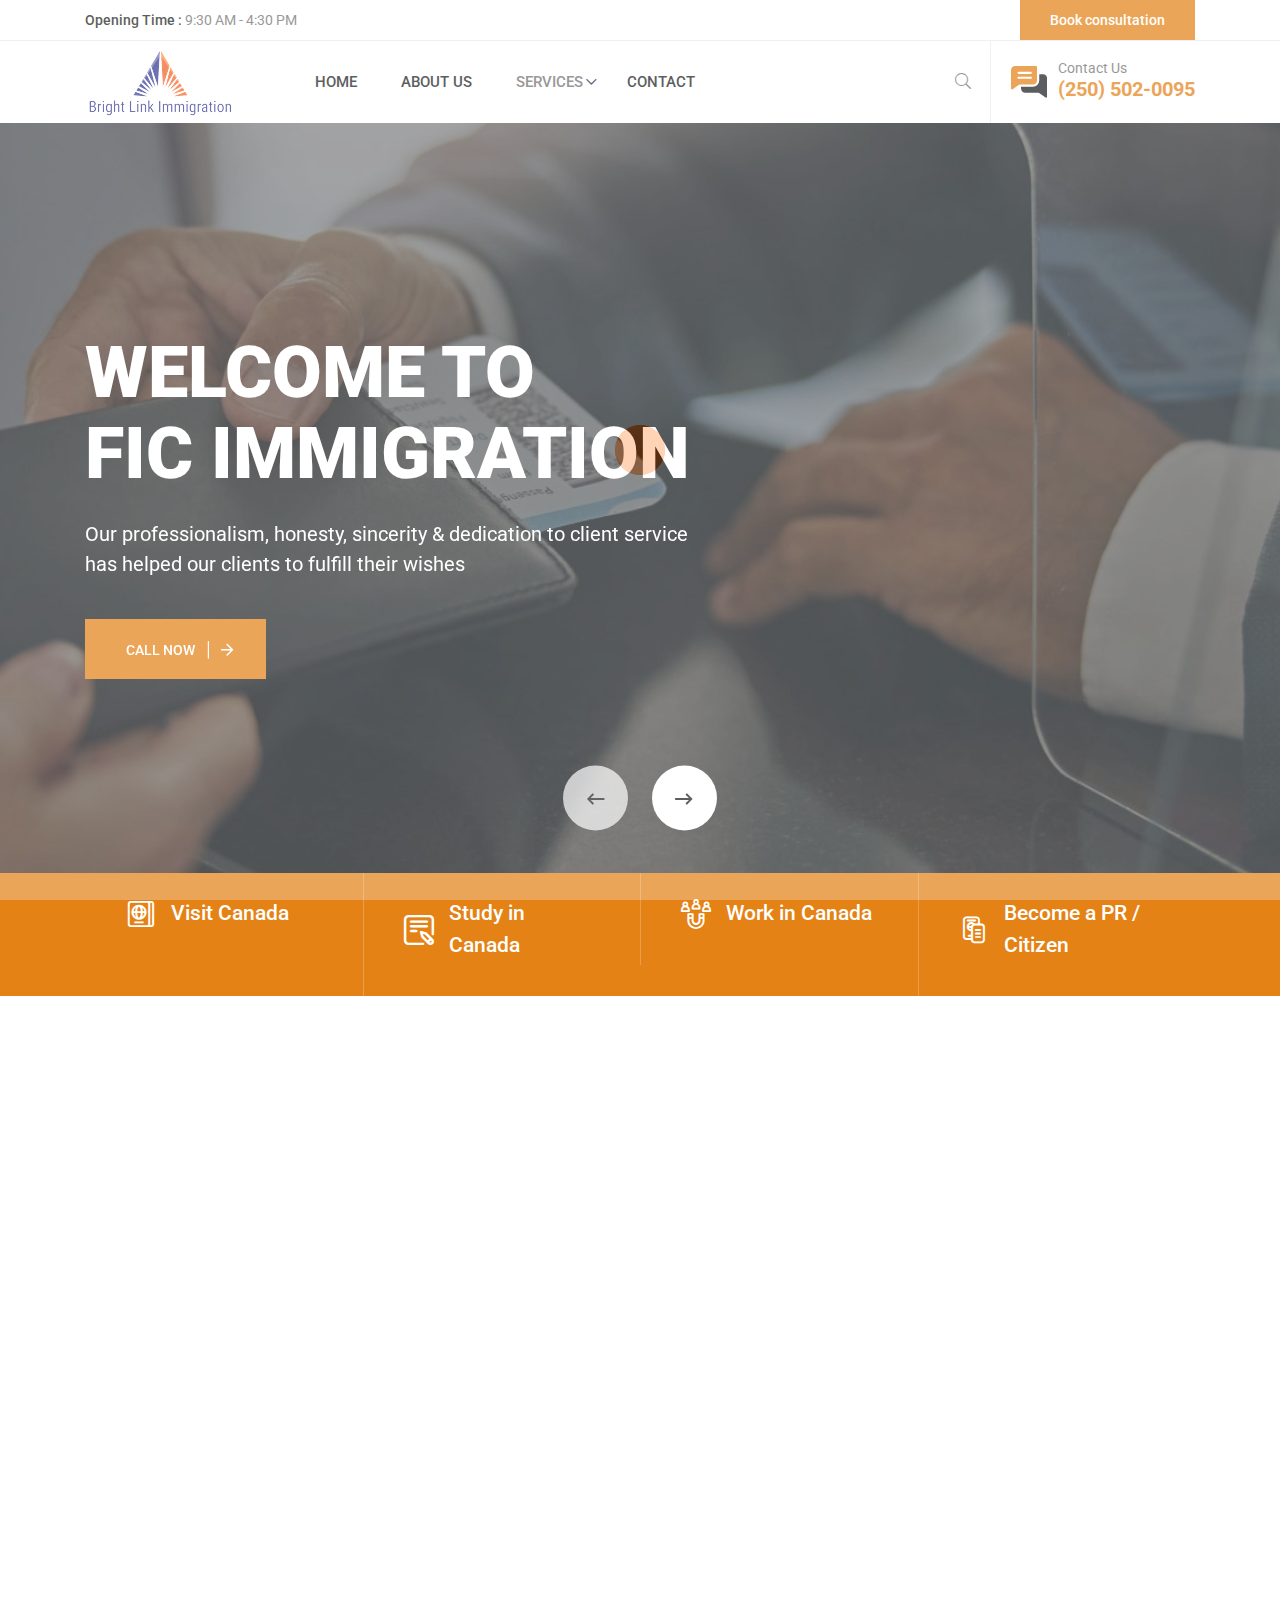
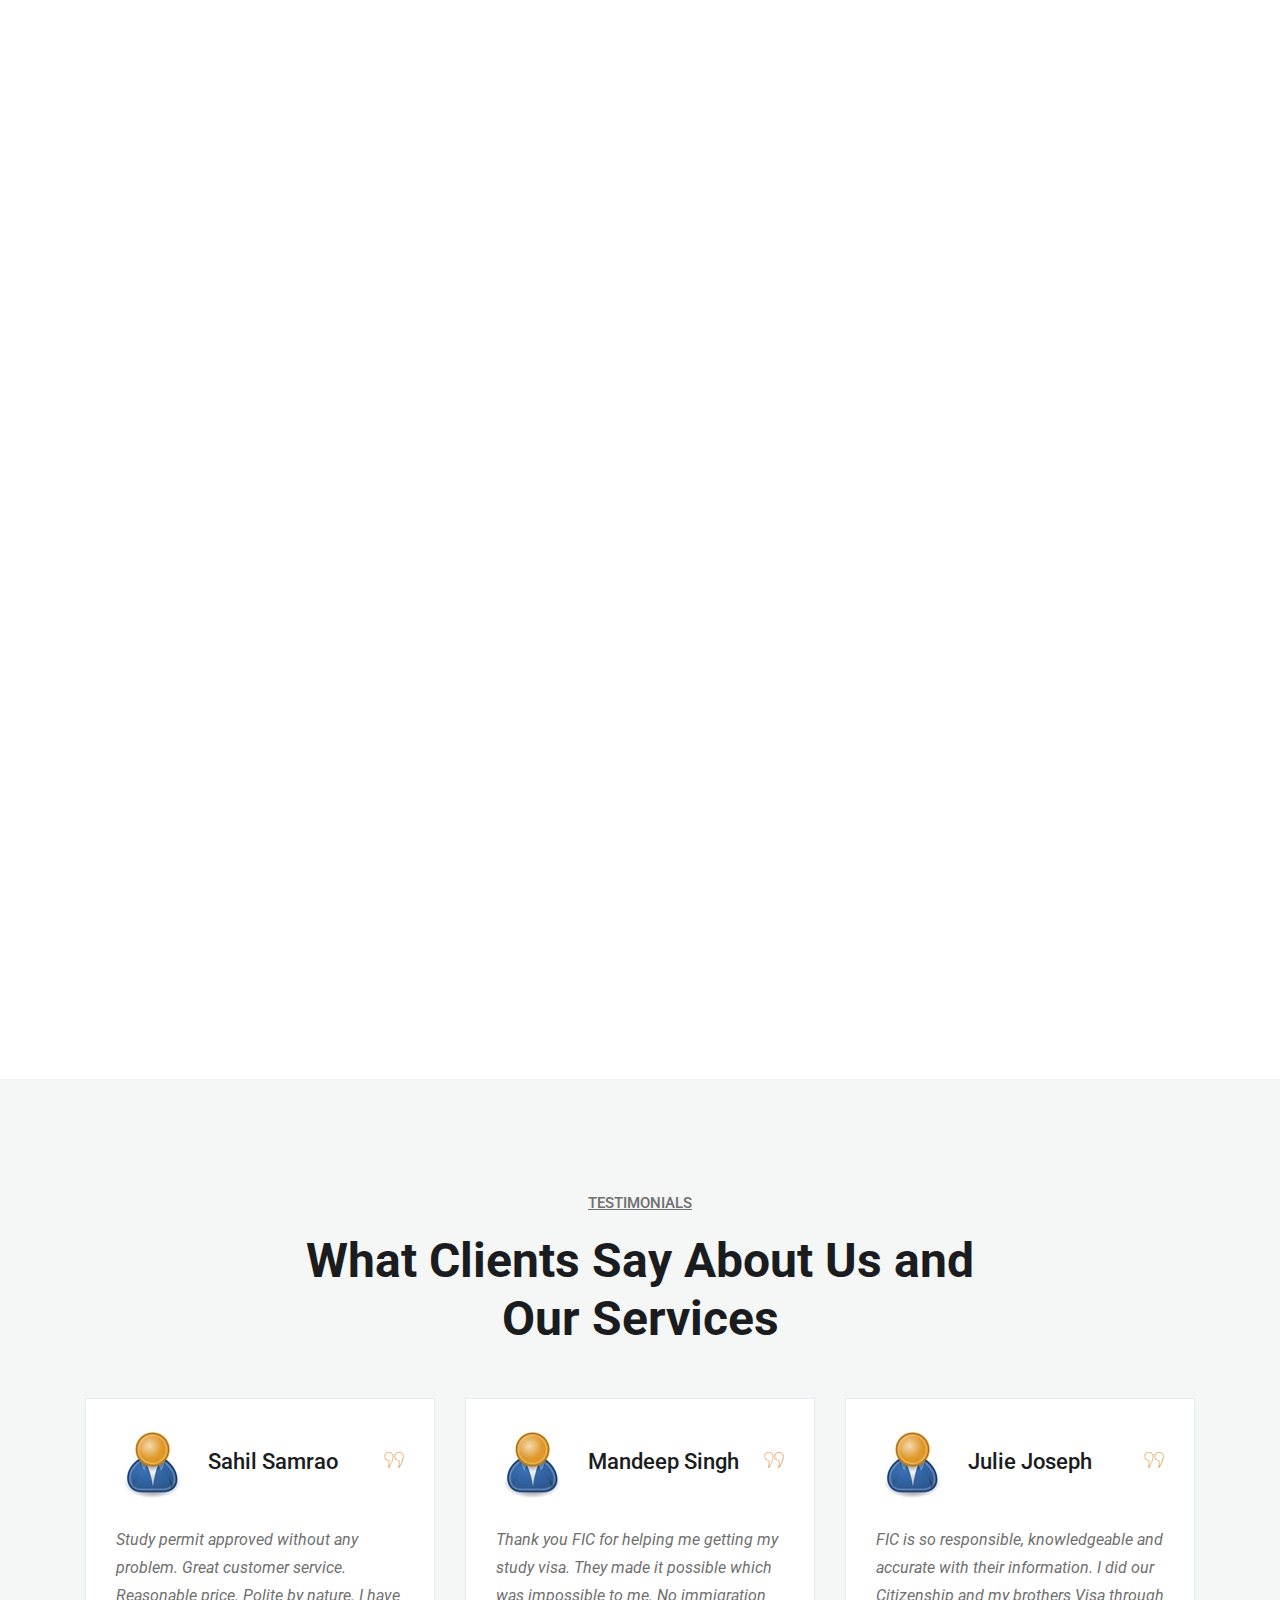
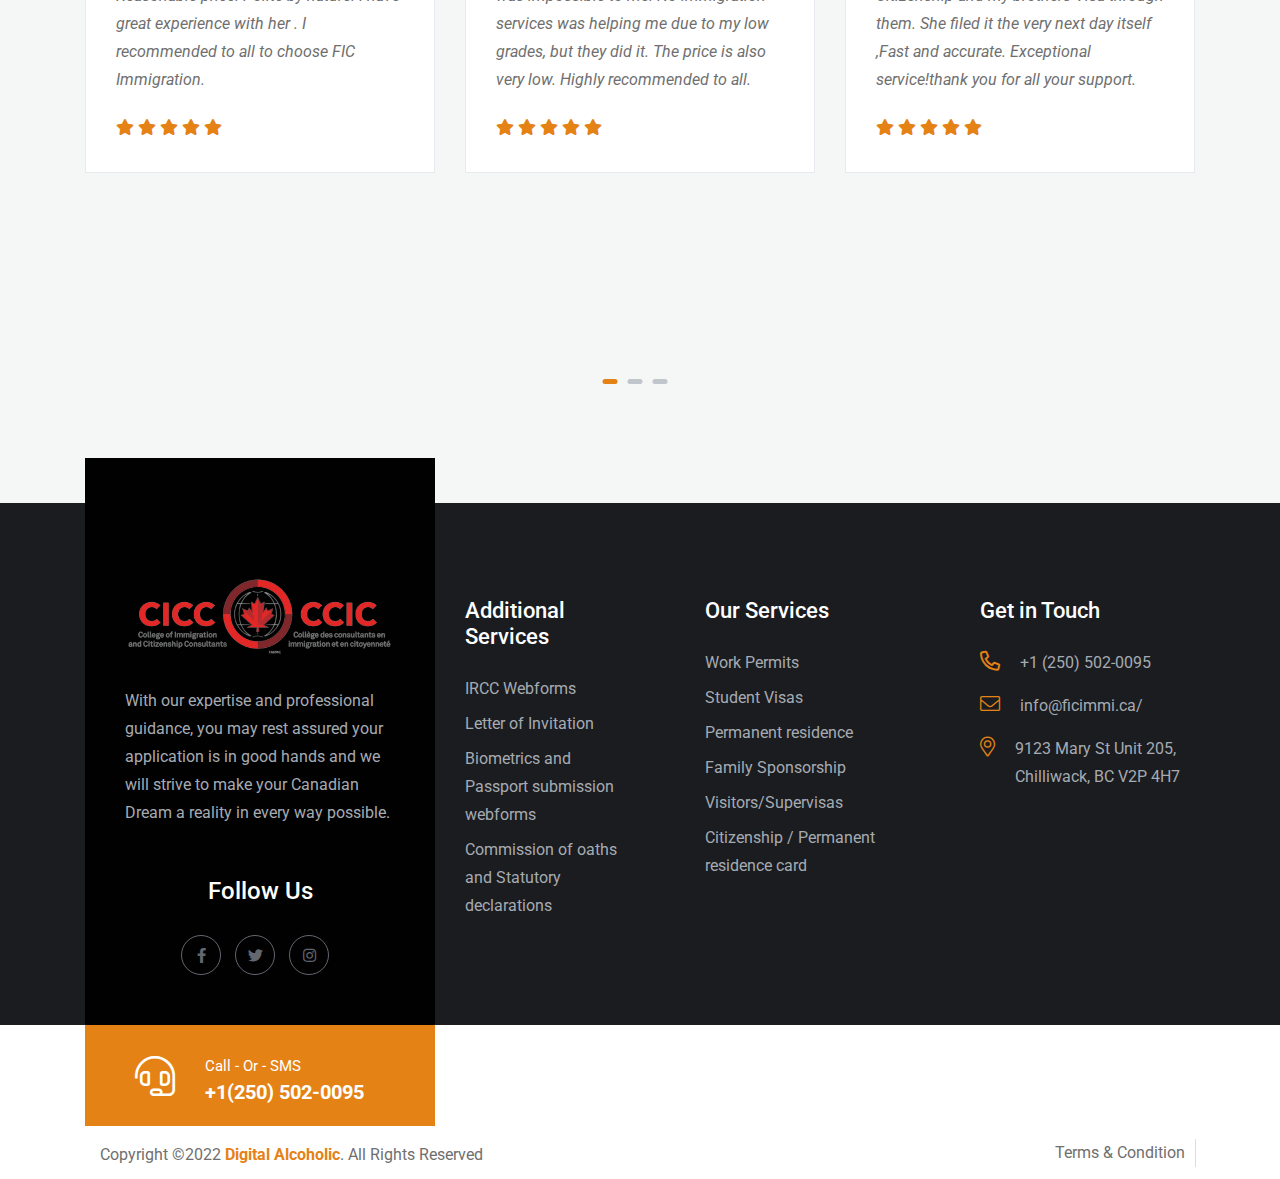
==== commit 1ef5f391: "Update index.html" ====
--- a/index.html
+++ b/index.html
@@ -355,7 +355,7 @@
             <div class="col-xxl-6 col-xl-6 col-lg-6 mb-30">
                 <div class="section_title_wrapper">
                     <span class="subtitle">
-                        About FIC Link Immigration
+                        About FIC Immigration
                     </span>                       
                     <h2 class="section-title about-span mb-30">
                         <span>5+</span>  Years of Your Trust and Recommendation
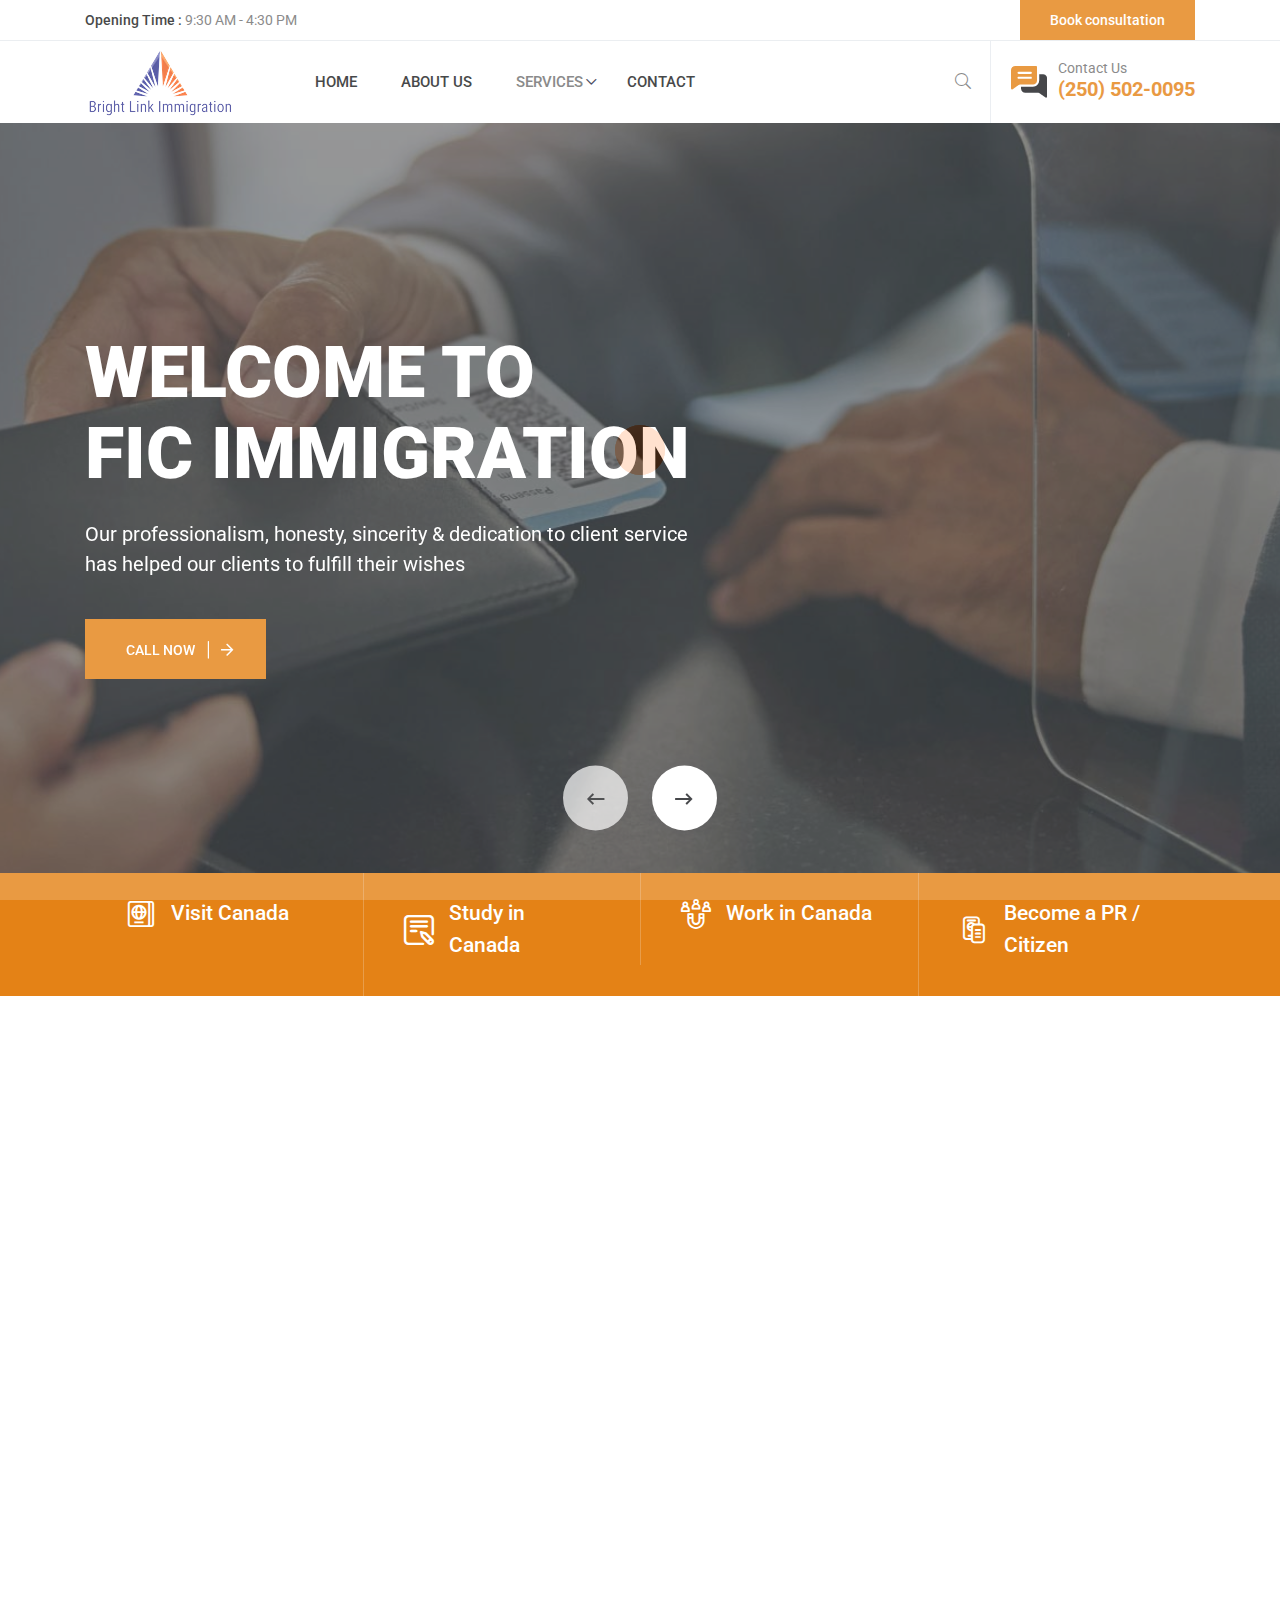
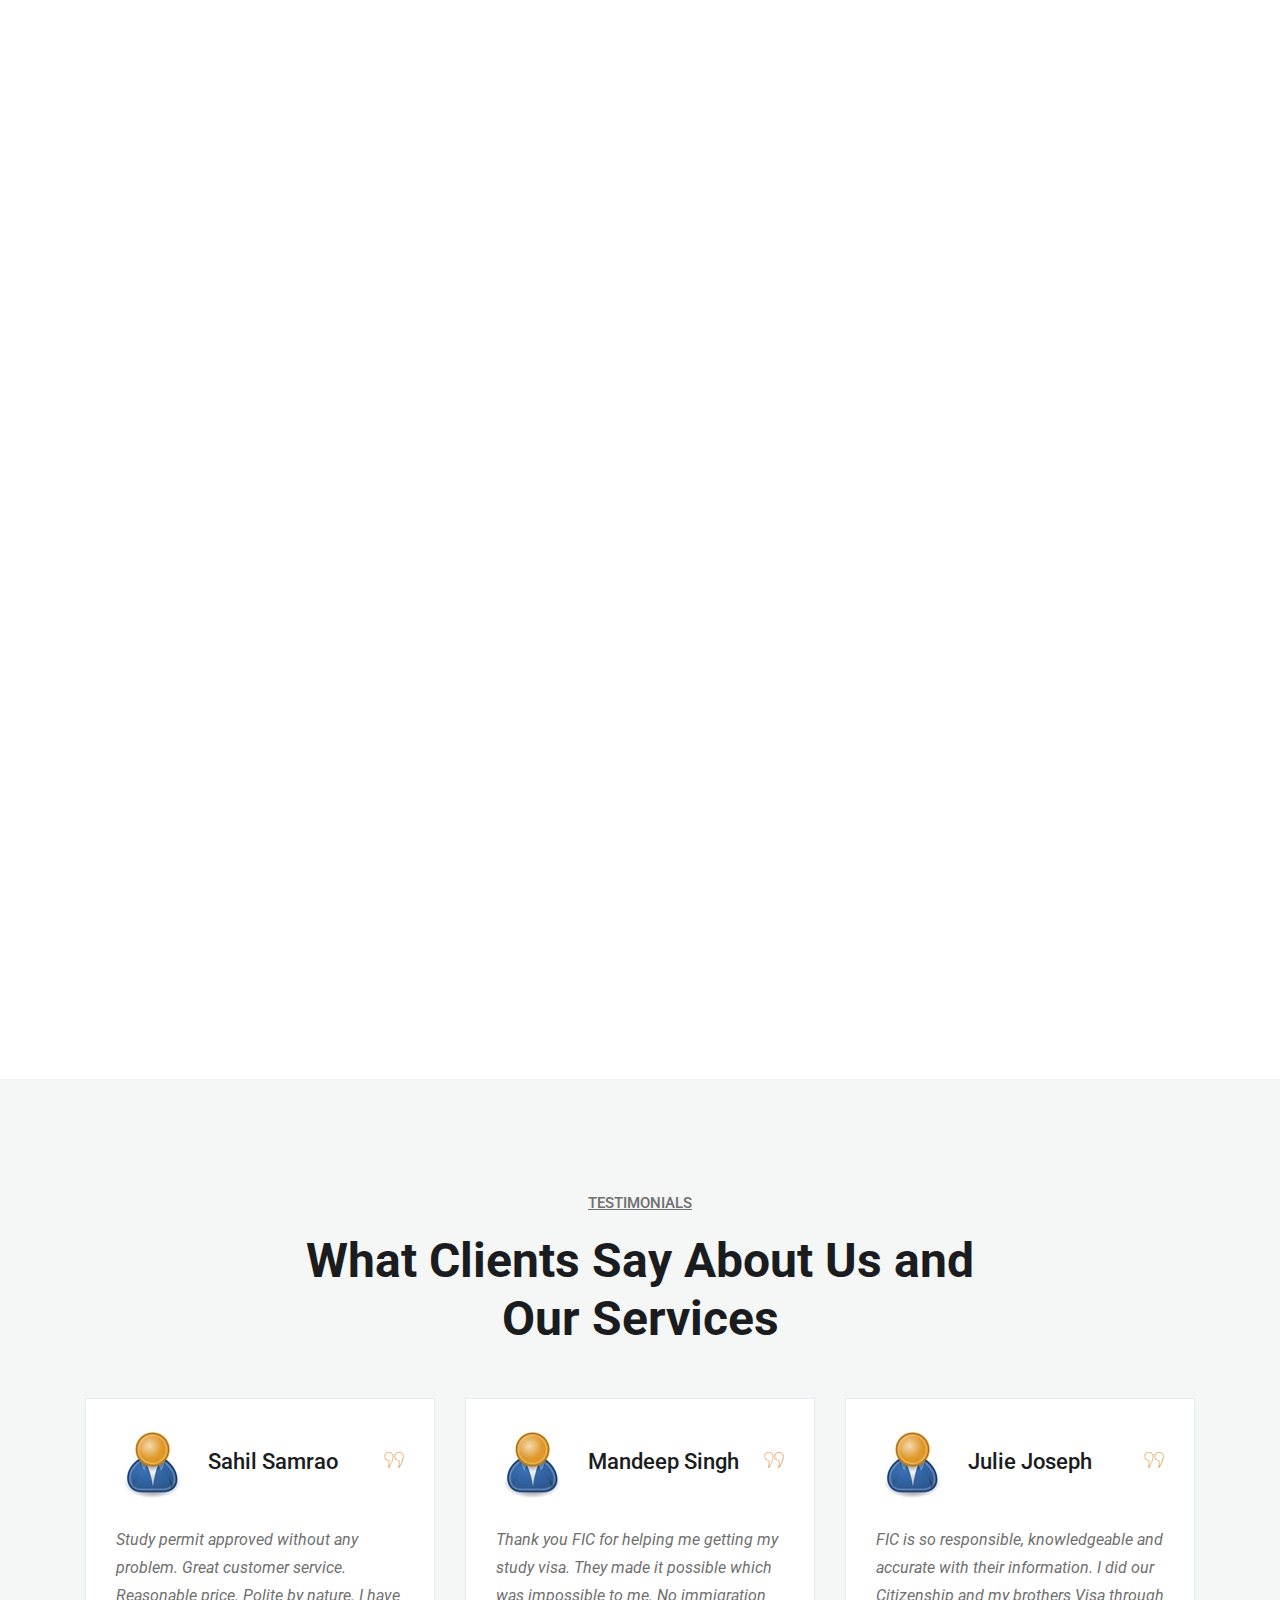
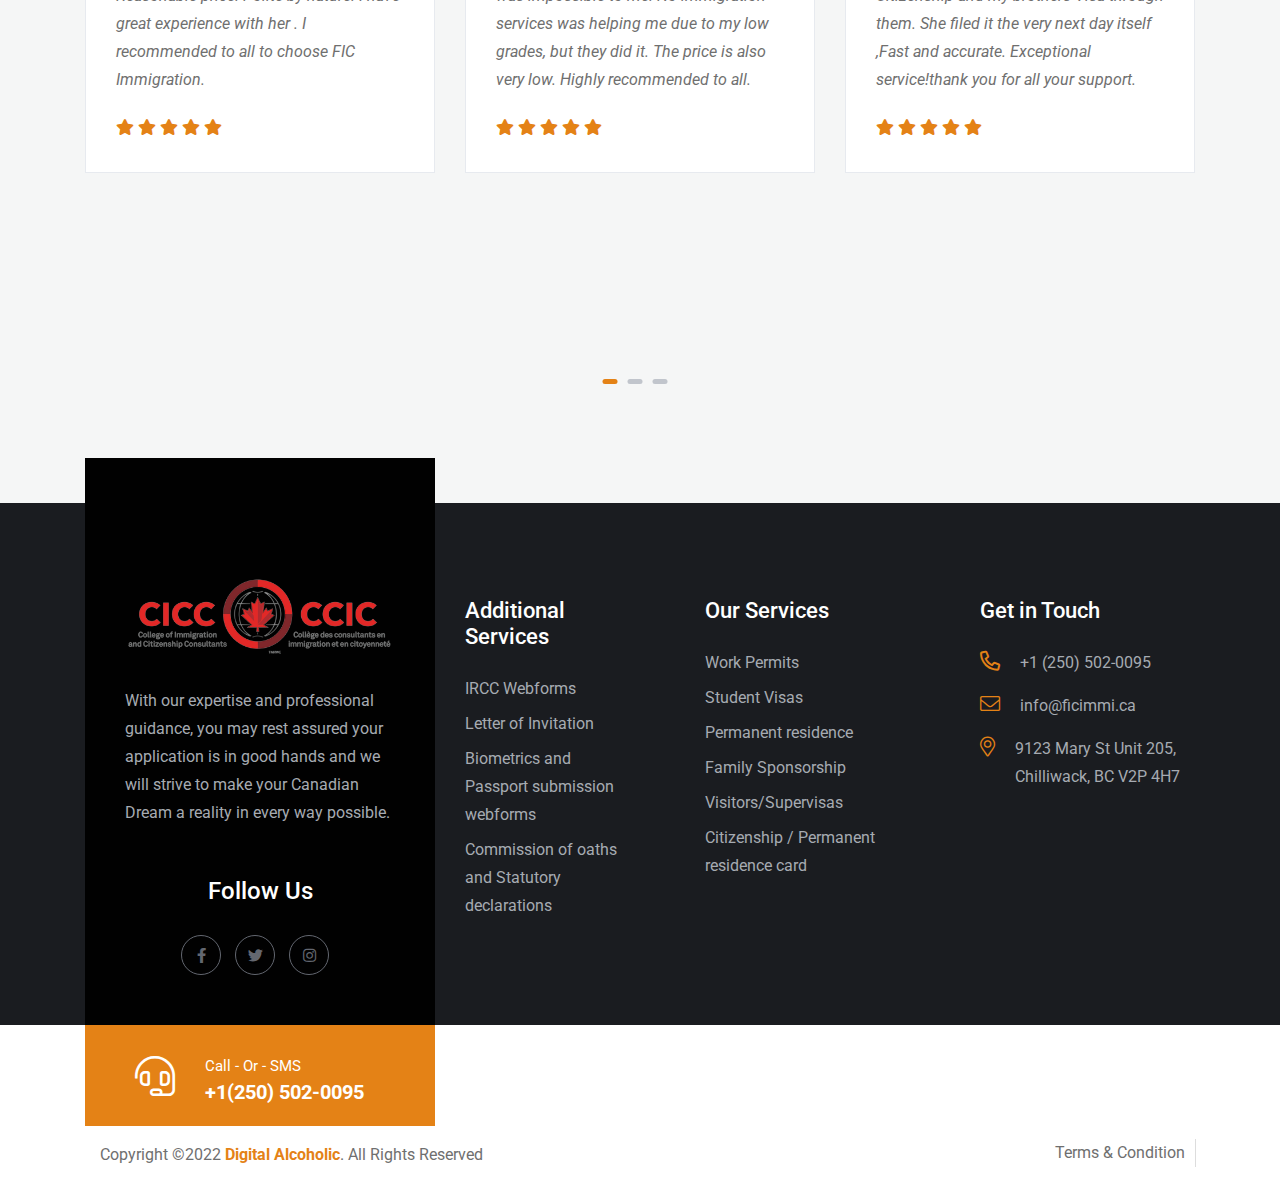
==== commit bf77c0a1: "Update index.html" ====
--- a/index.html
+++ b/index.html
@@ -708,7 +708,7 @@
                     </h3>
                         <ul class="footer-widget_menu-link-info">
                             <li><a href="tel:12505020095"><i class="far fa-phone-alt"></i> <span>+1 (250) 502-0095</span> </a></li>
-                            <li><a href="mailto:info@ficimmi.ca"><i class="fal fa-envelope"></i> <span>info@ficimmi.ca/</span></a></li>
+                            <li><a href="mailto:info@ficimmi.ca"><i class="fal fa-envelope"></i> <span>info@ficimmi.ca</span></a></li>
                             <li><a href="contact.html"><i class="fal fa-map-marker-alt"></i> <span>9123 Mary St Unit 205, Chilliwack, BC V2P 4H7</span> </a></li>
                         </ul>
                 </div>
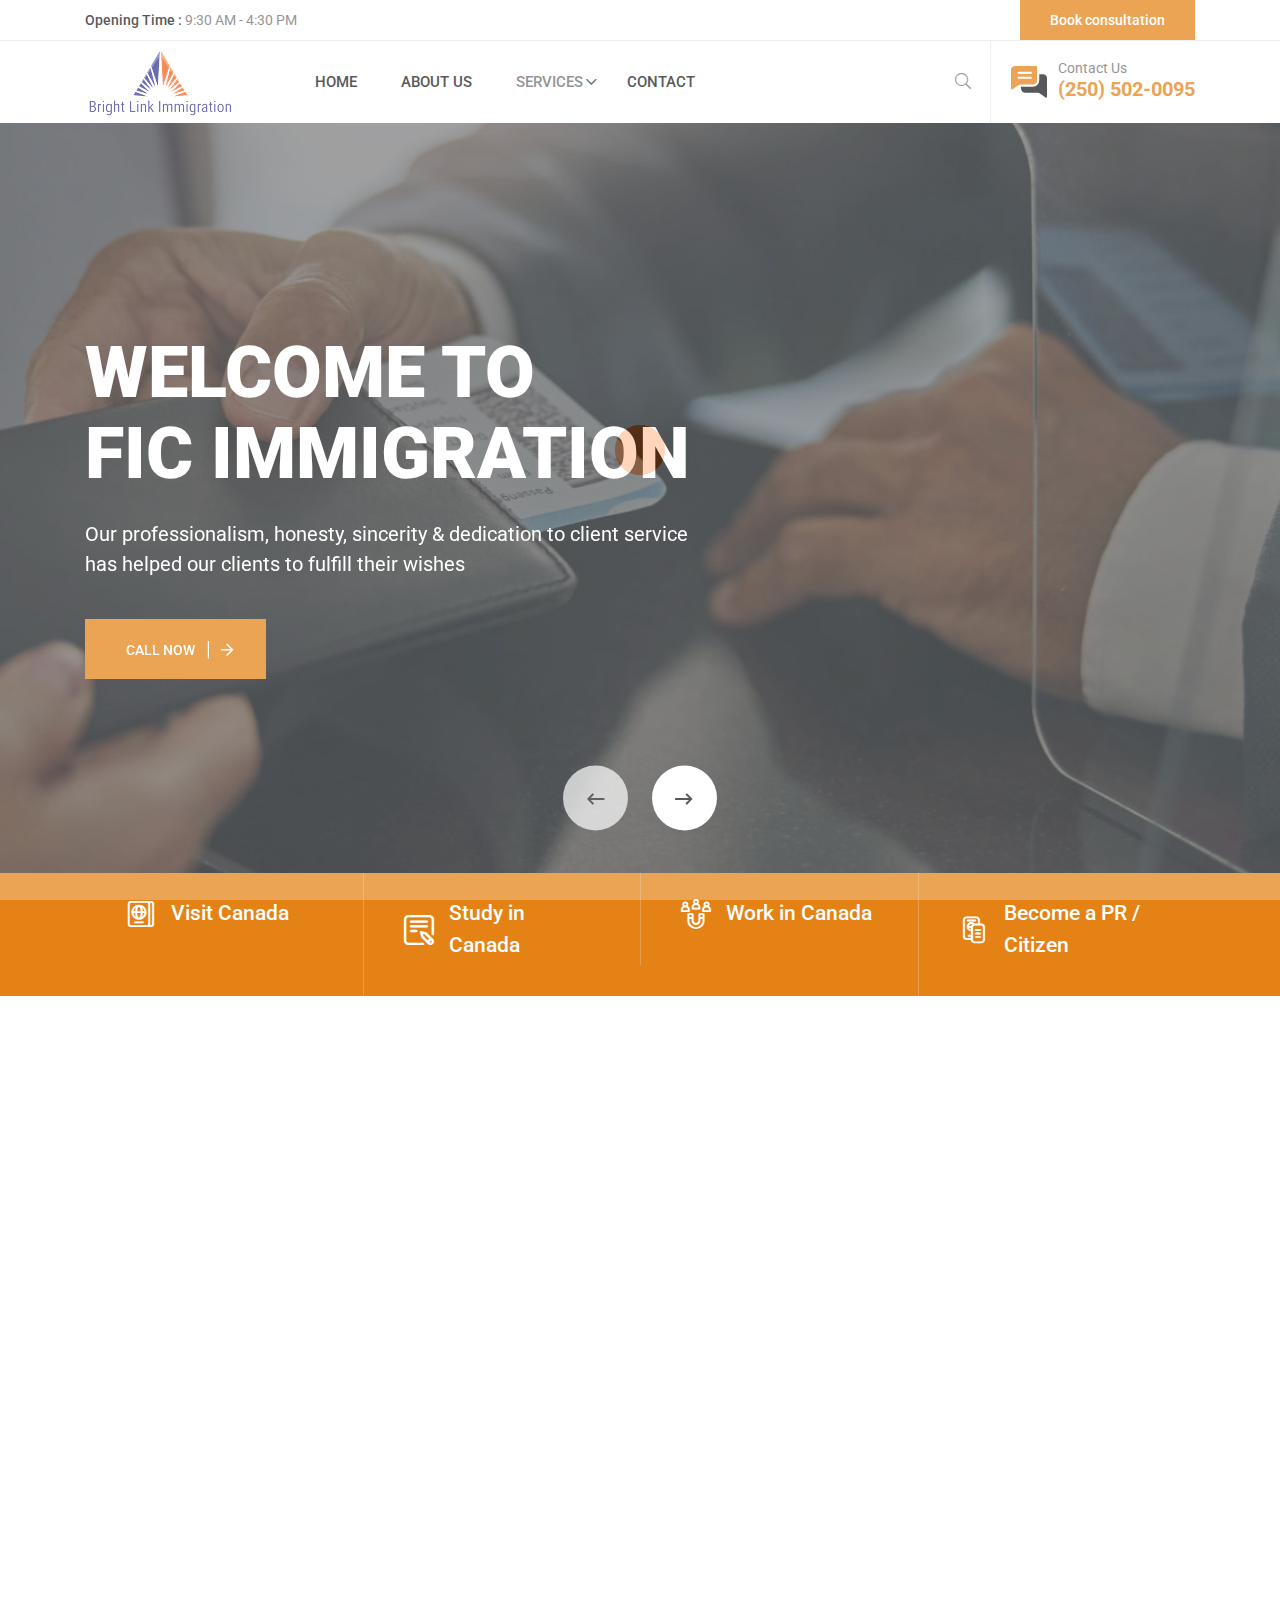
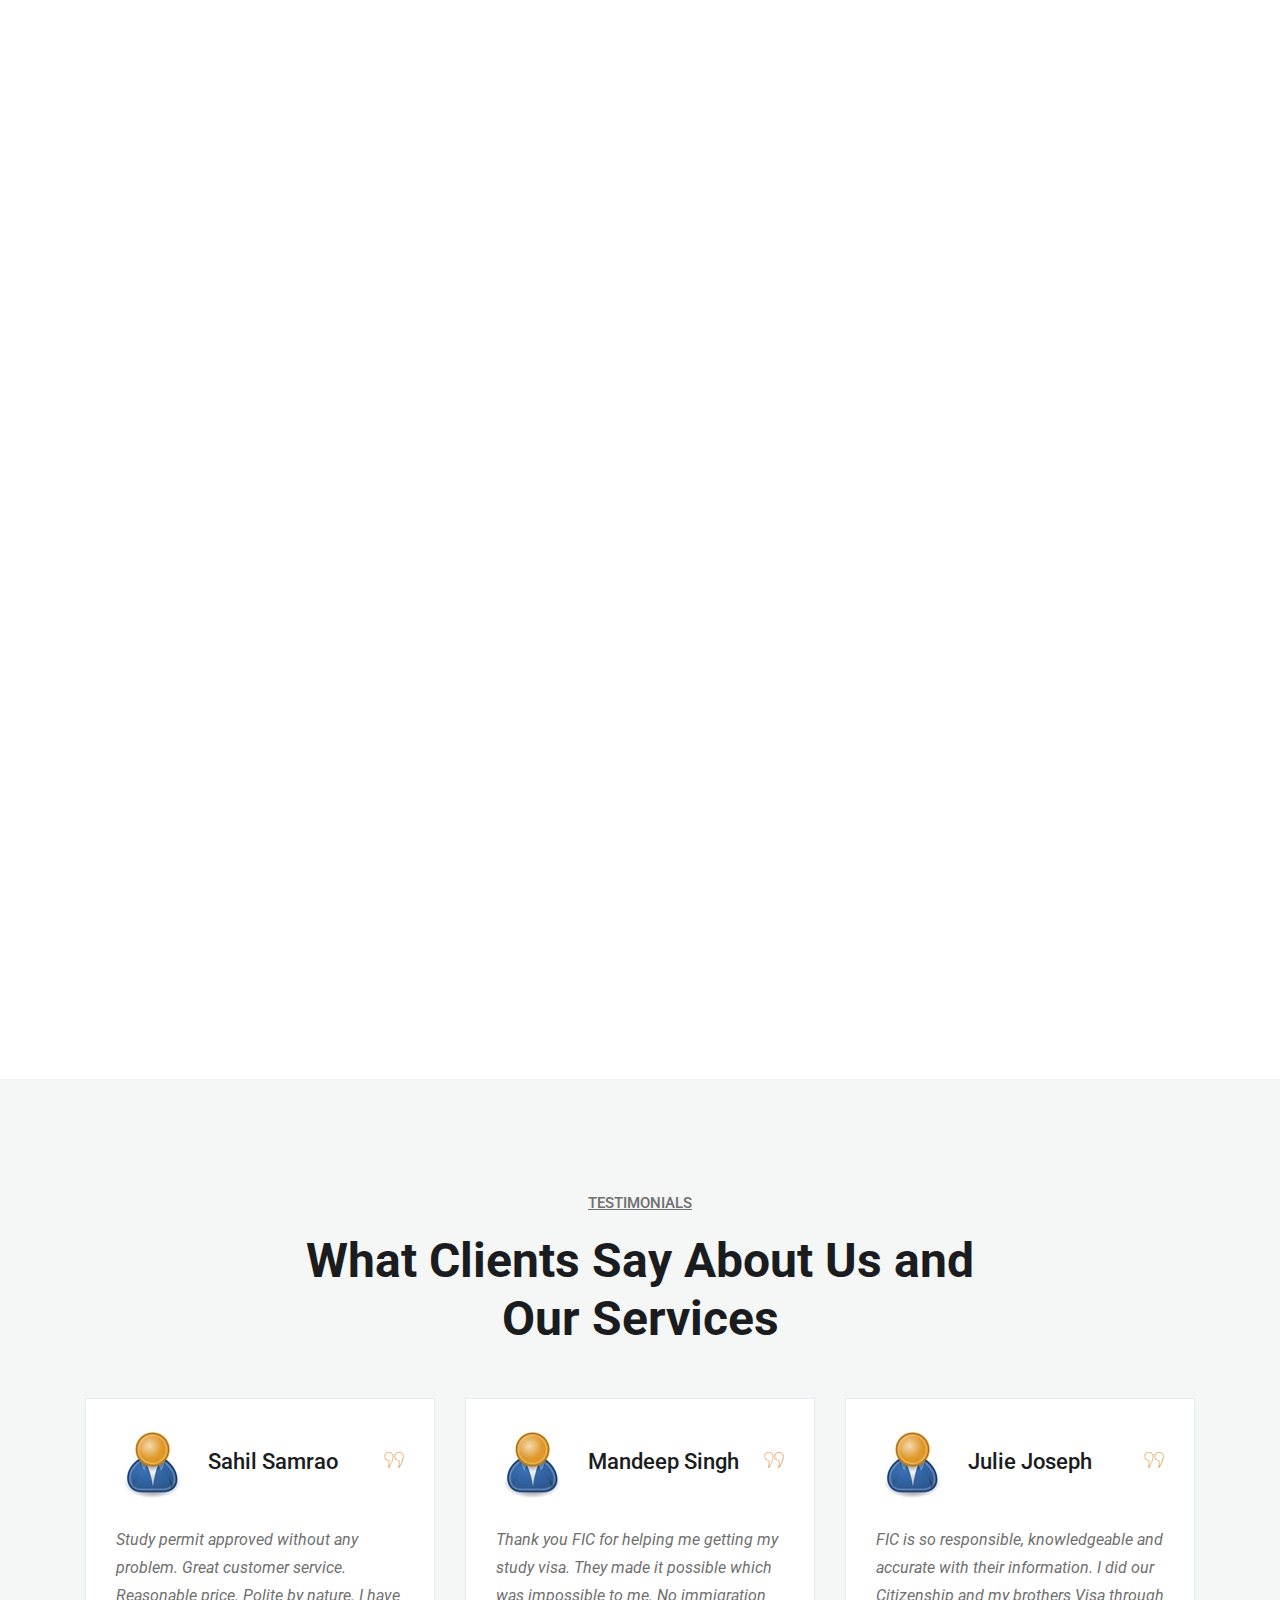
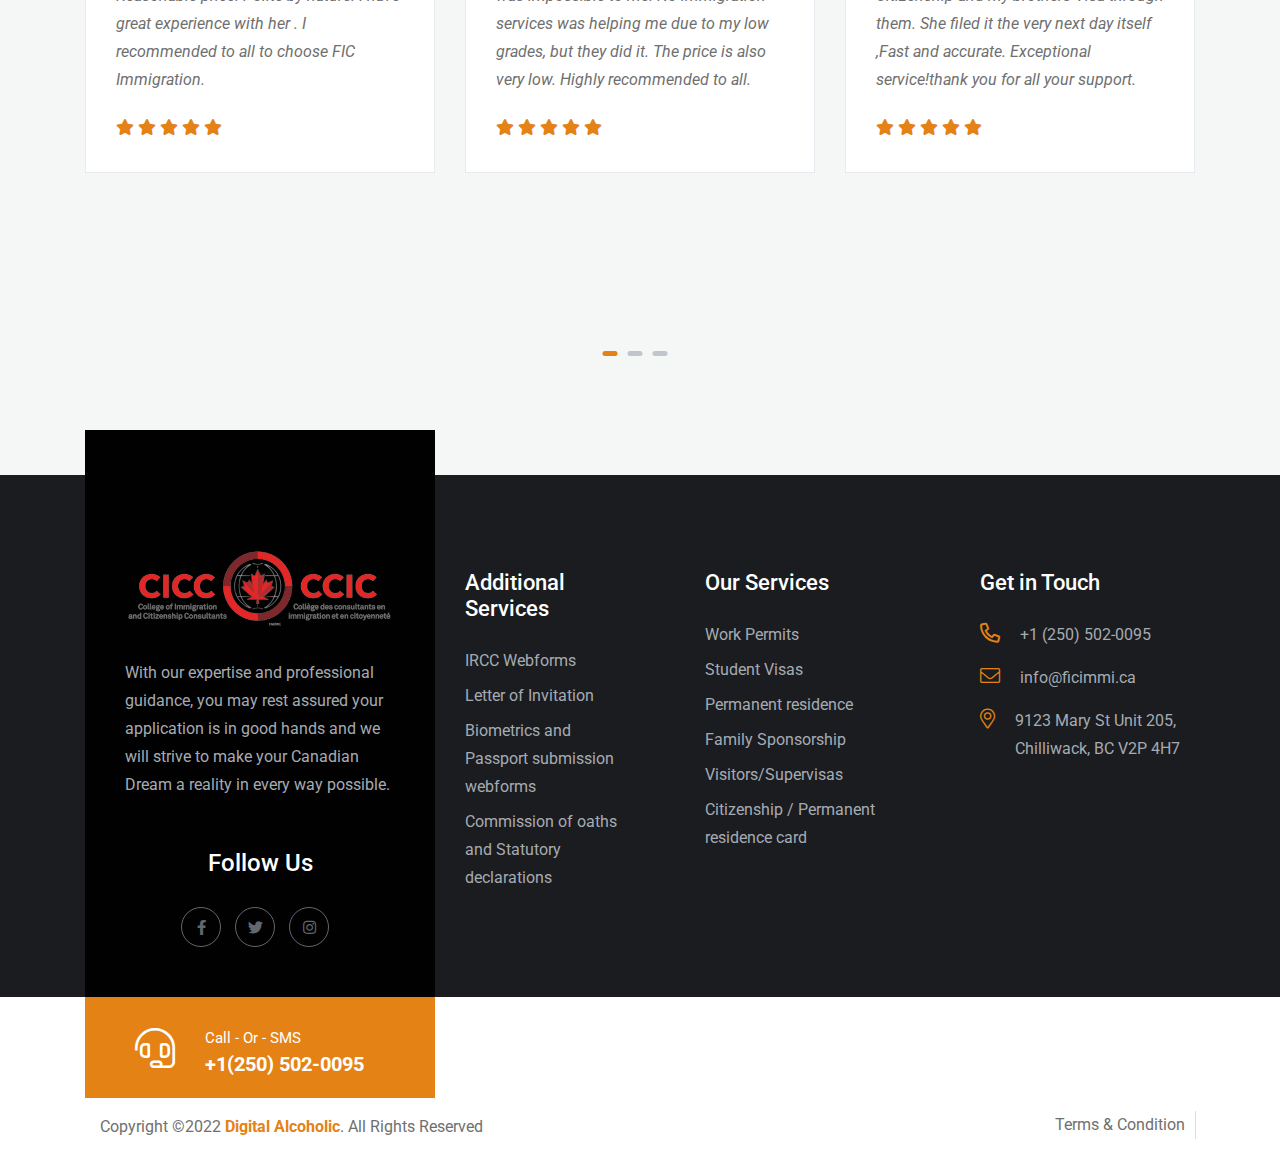
==== commit d5208c5c: "Update index.html" ====
--- a/index.html
+++ b/index.html
@@ -566,7 +566,7 @@
                         </div>
                     </div>
                     <div class="testimonail__wrapper__content">
-                        <p>Services provided were in a very professional manner and solved our matter in just short span of time. I would recommend those who wish have one of best immigration professional in Winnipeg they should consult to Mrs. Mandeep Kaur Braich. Specially I should not mention to forget about consultation charges were very reasonable. I would definitely come to FIC Immigration for any immigration services in future</p>
+                        <p>Services provided were in a very professional manner and solved our matter in just short span of time. I would recommend those who wish have one of best immigration professional in Chilliwack. Specially I should not mention to forget about consultation charges were very reasonable. I would definitely come to FIC Immigration for any immigration services in future</p>
                         <div class="testimonail__wrapper__content__reviews">
                             <ul>
                                 <li><i class="fas fa-star"></i></li>
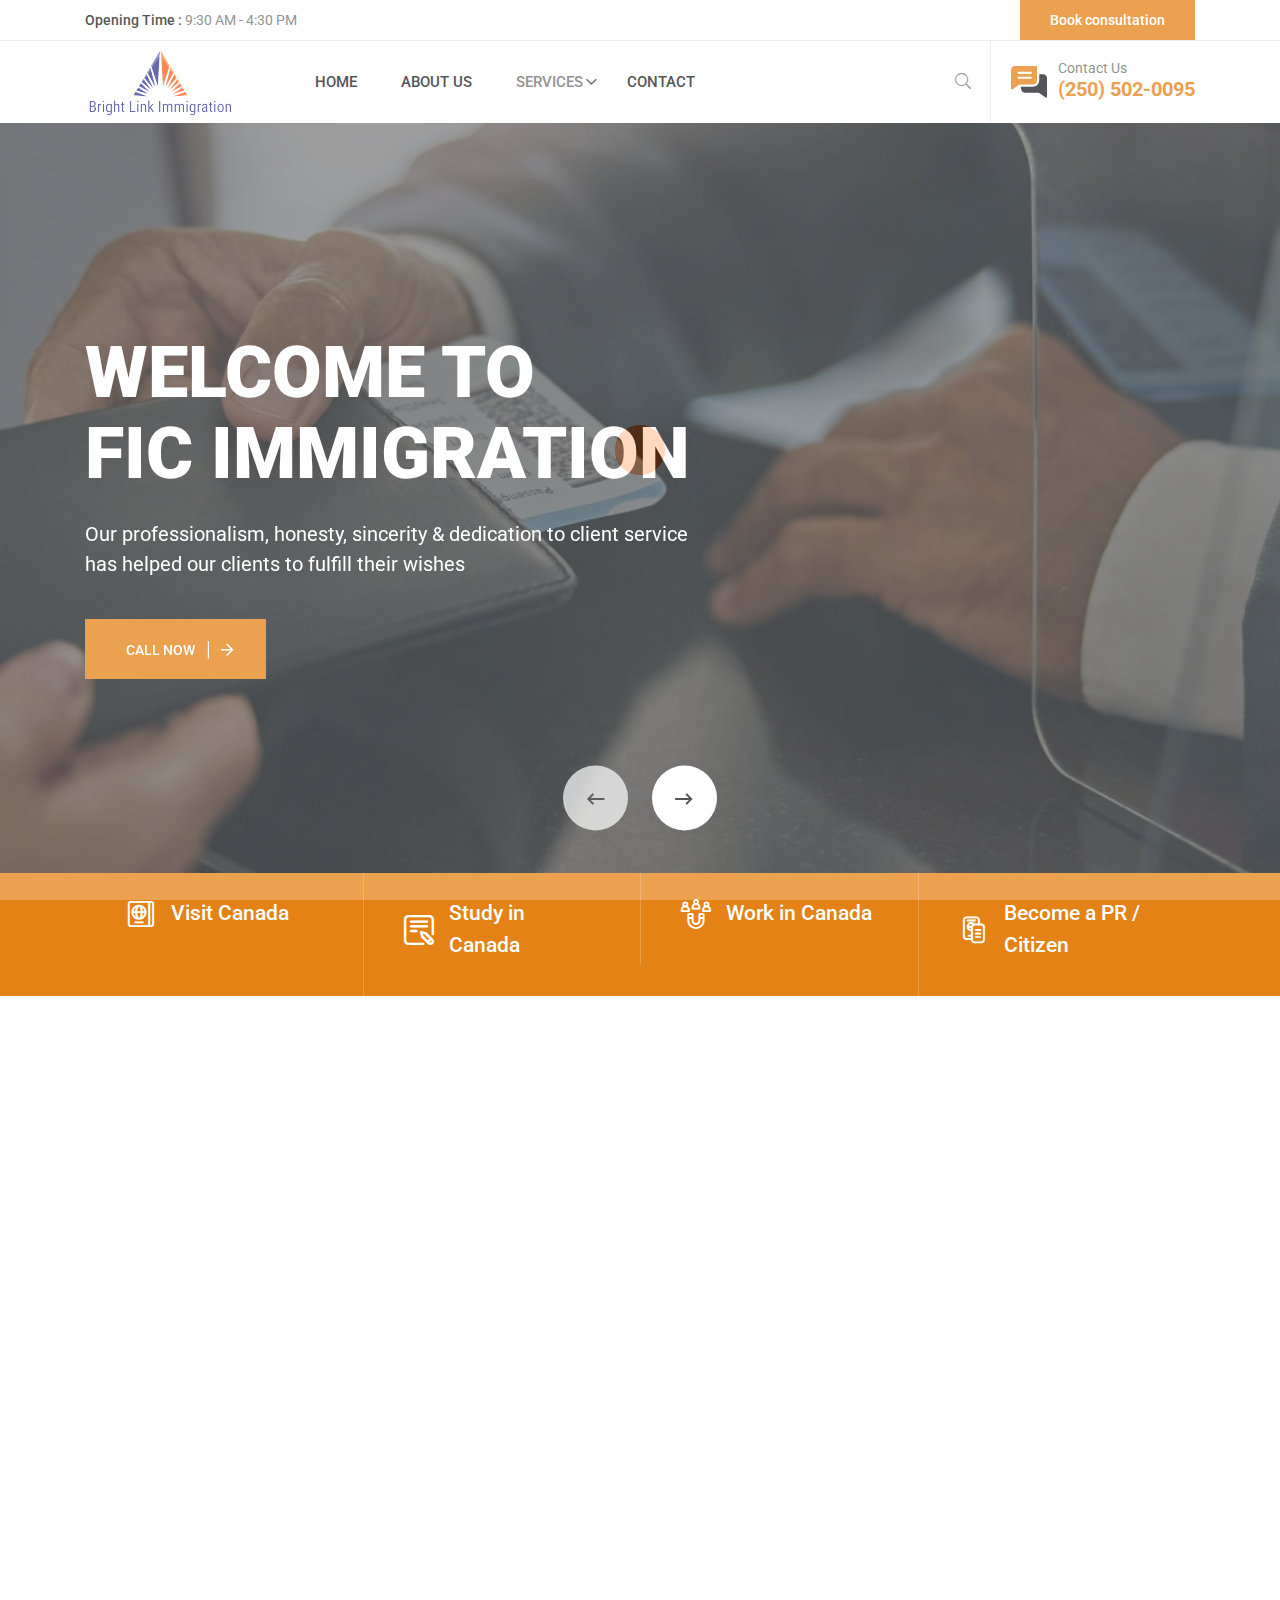
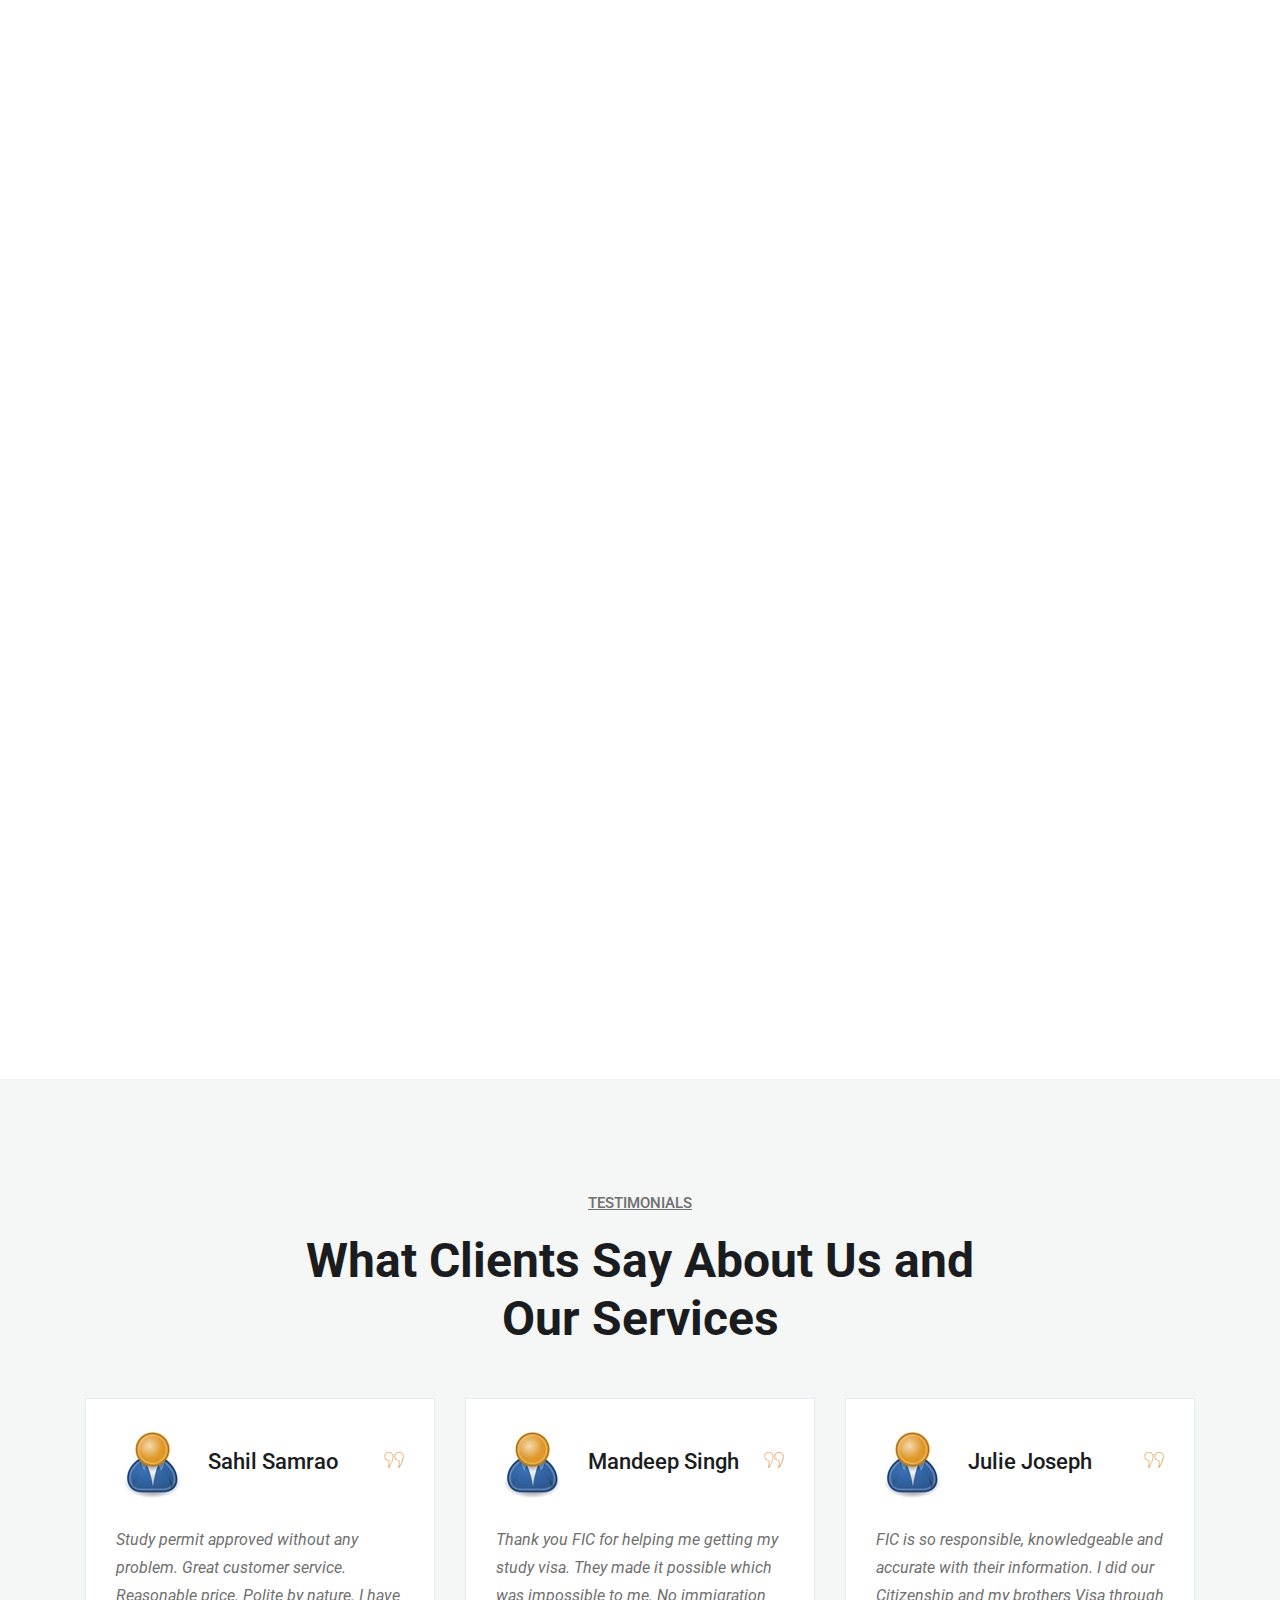
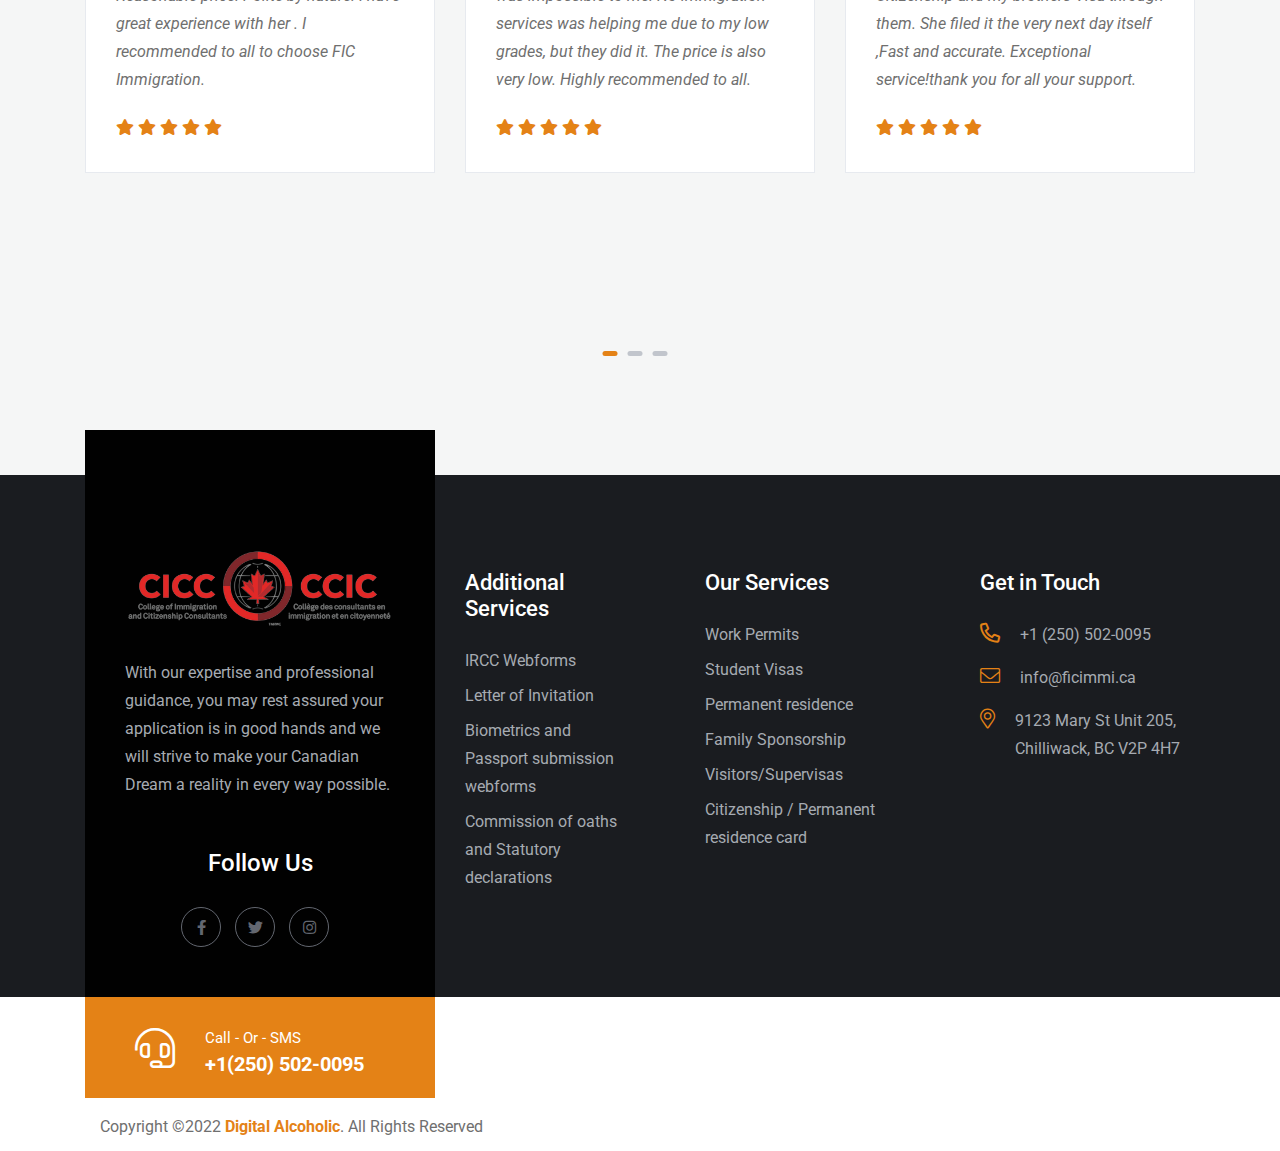
==== commit 7d114a50: "Update index.html" ====
--- a/index.html
+++ b/index.html
@@ -743,7 +743,7 @@
                     <div class="col-xxl-6 col-xl-6 col-lg-6 col-md-6">
                         <div class="copyright-botom-right ">
                             <ul>
-                                <li><a href="">Terms & Condition</a></li>
+                                <li><a href=""></a></li>
                                 <li><a href=""></a></li>
                             </ul>
                         </div>
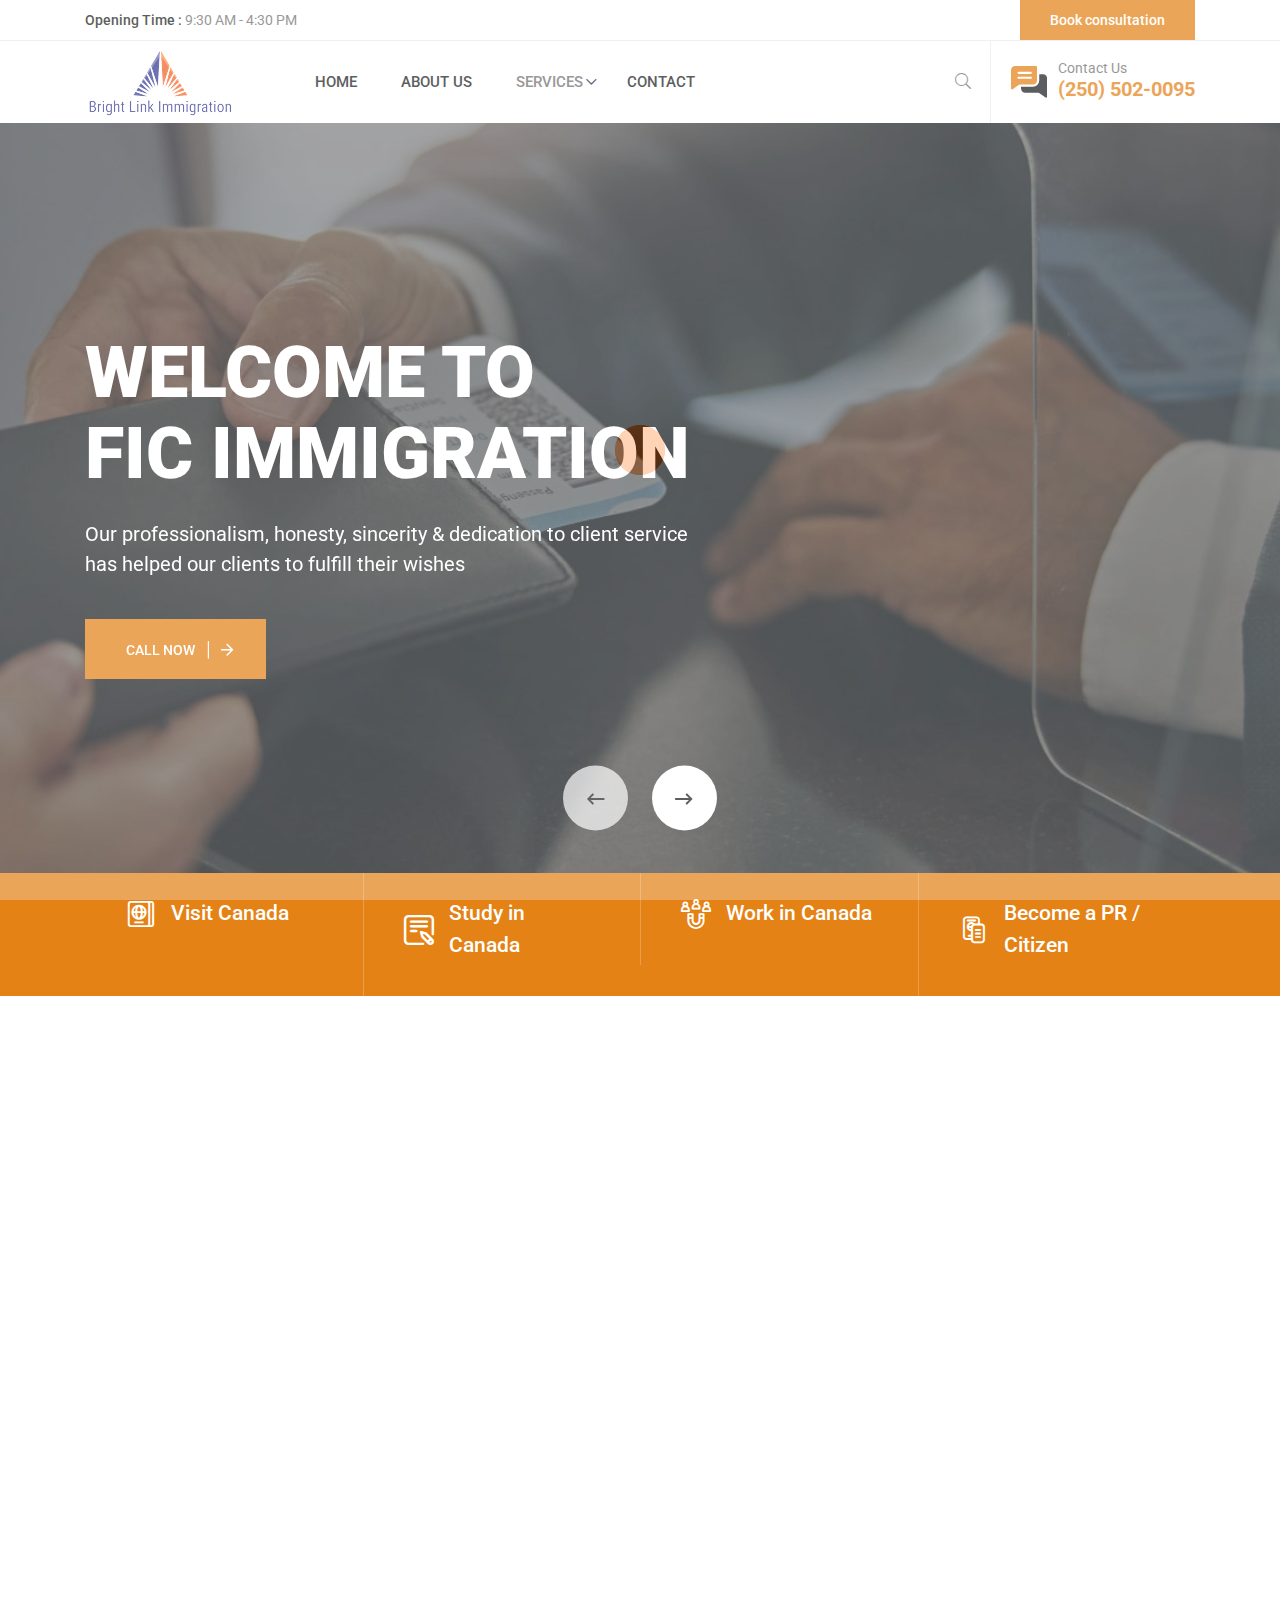
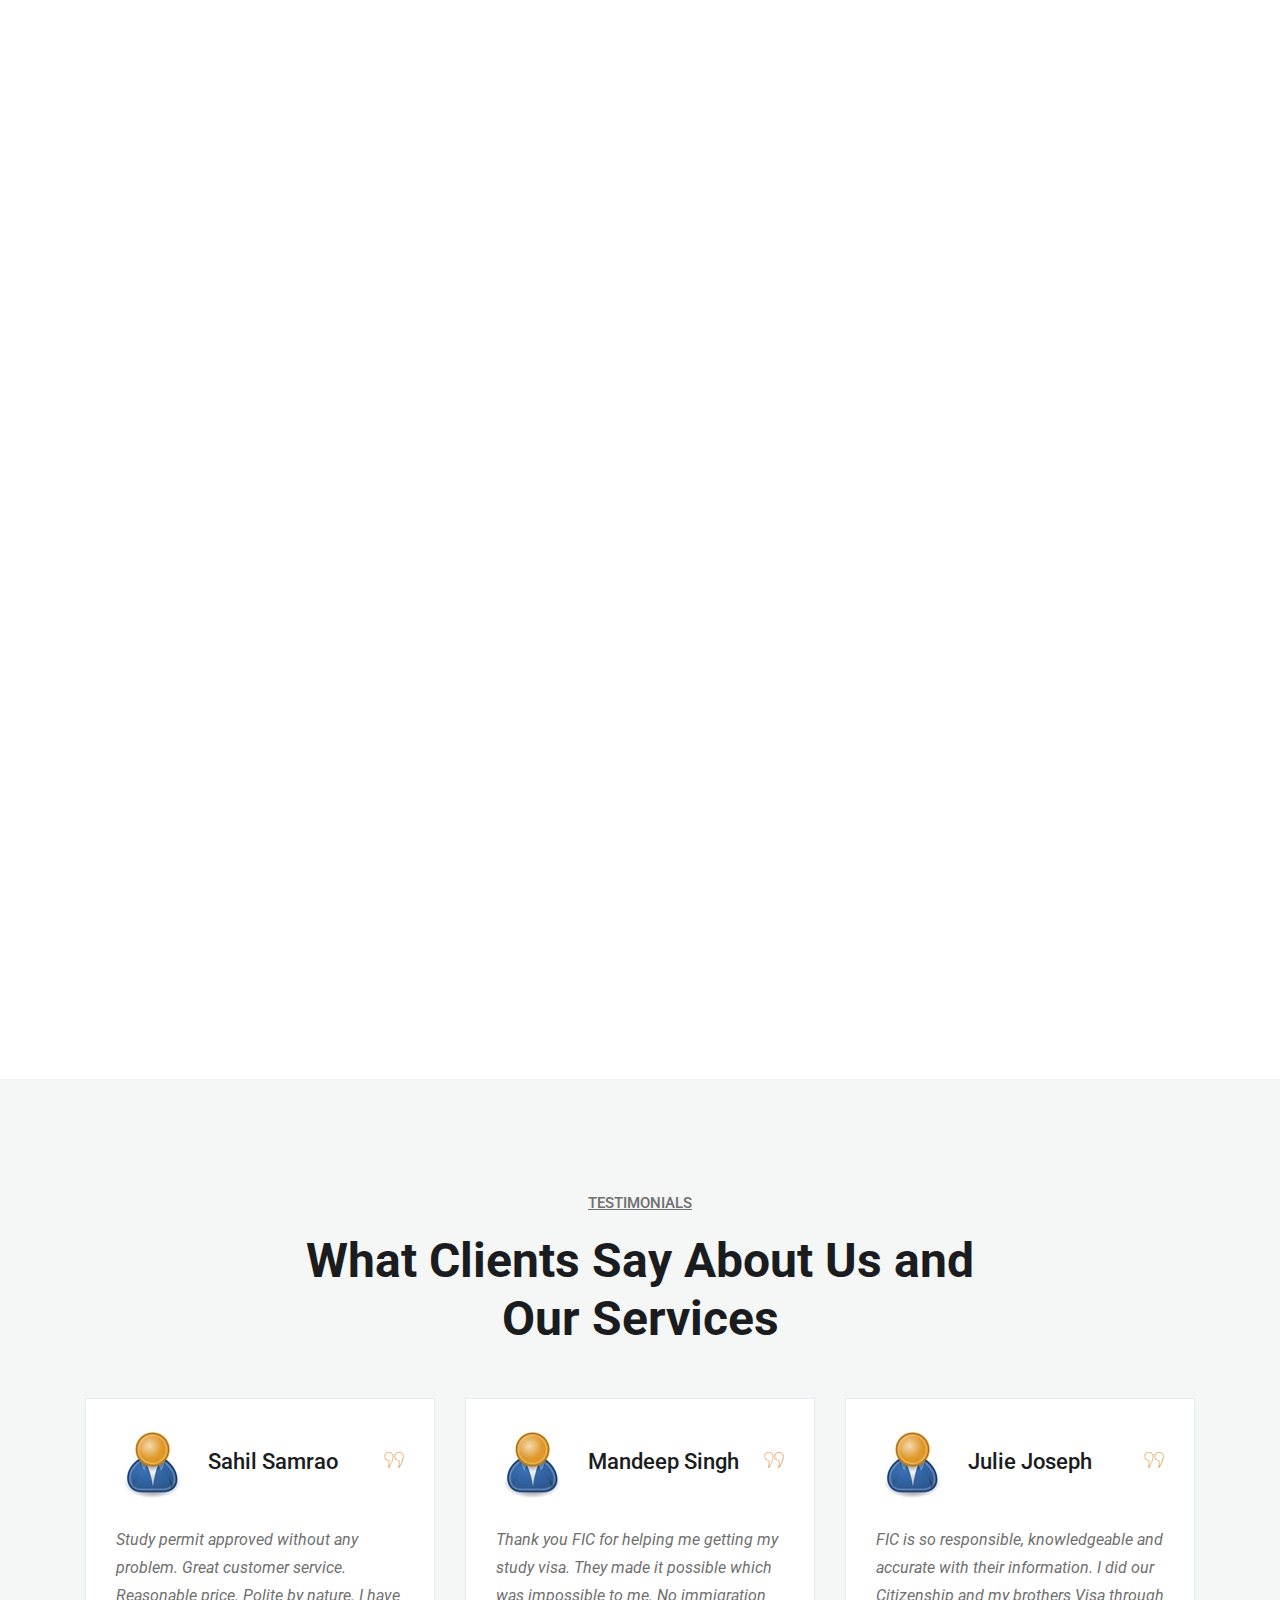
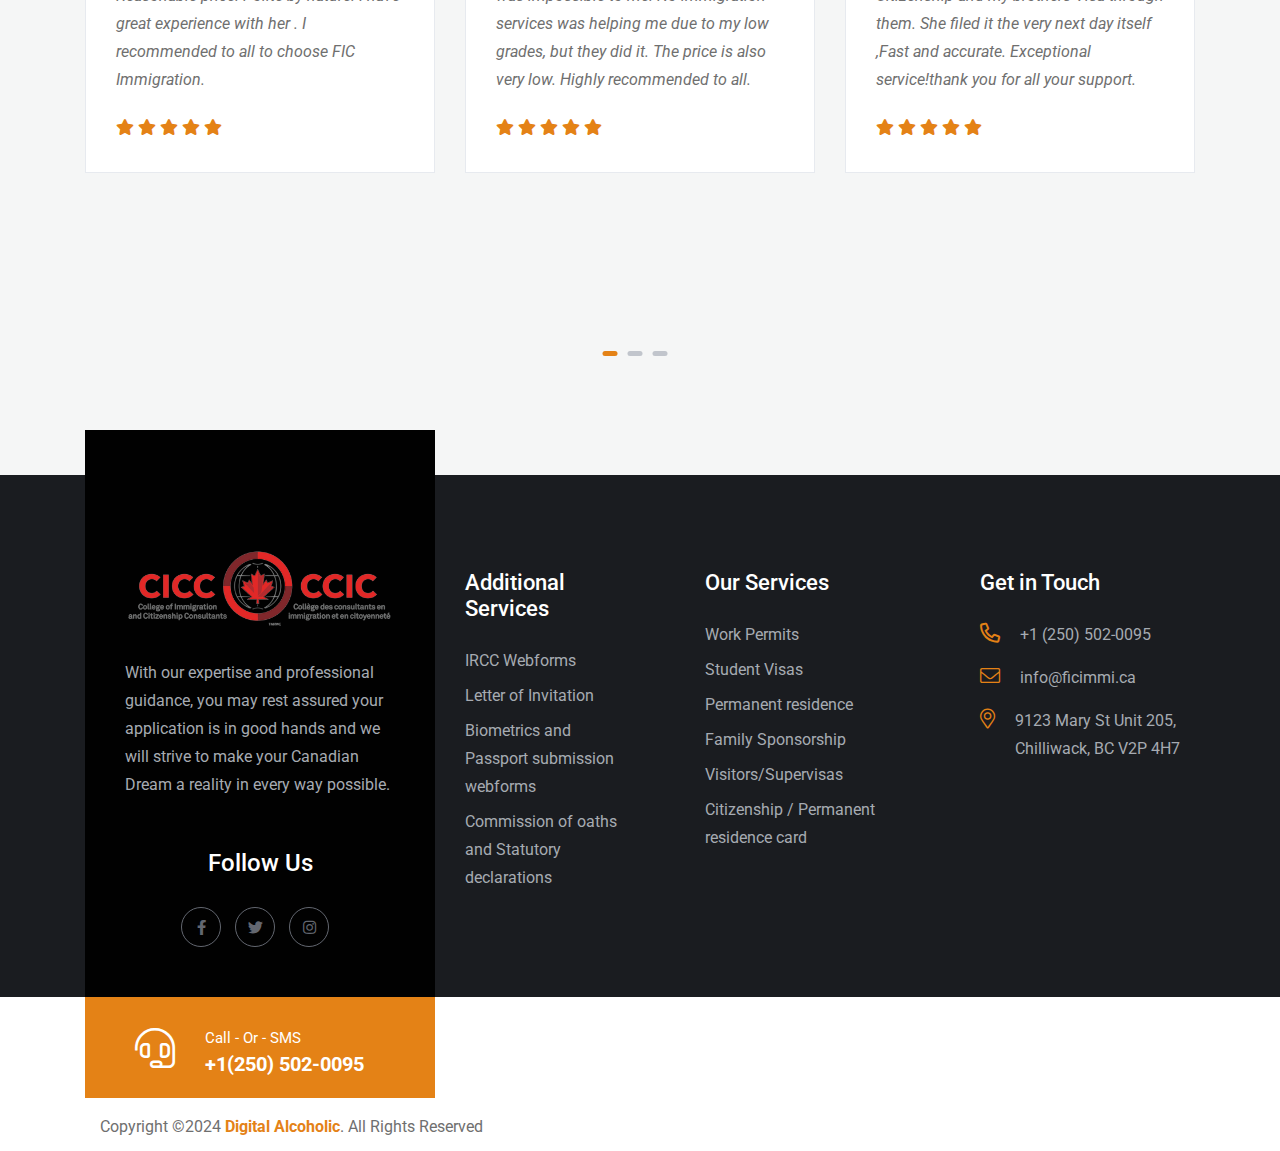
==== commit db16fbfa: "2024" ====
--- a/index.html
+++ b/index.html
@@ -737,7 +737,7 @@
                  <div class="row copyright-botom-padding align-items-center">
                     <div class="col-xxl-6 col-xl-6 col-lg-6 col-md-6">
                         <div class="copyright-botom">
-                            <p>Copyright ©2022  <a href="https://www.digitalalcoholic.ca"> <span>Digital Alcoholic</span></a>. All Rights Reserved</p>
+                            <p>Copyright ©2024  <a href="https://www.digitalalcoholic.ca"> <span>Digital Alcoholic</span></a>. All Rights Reserved</p>
                         </div>
                     </div>
                     <div class="col-xxl-6 col-xl-6 col-lg-6 col-md-6">
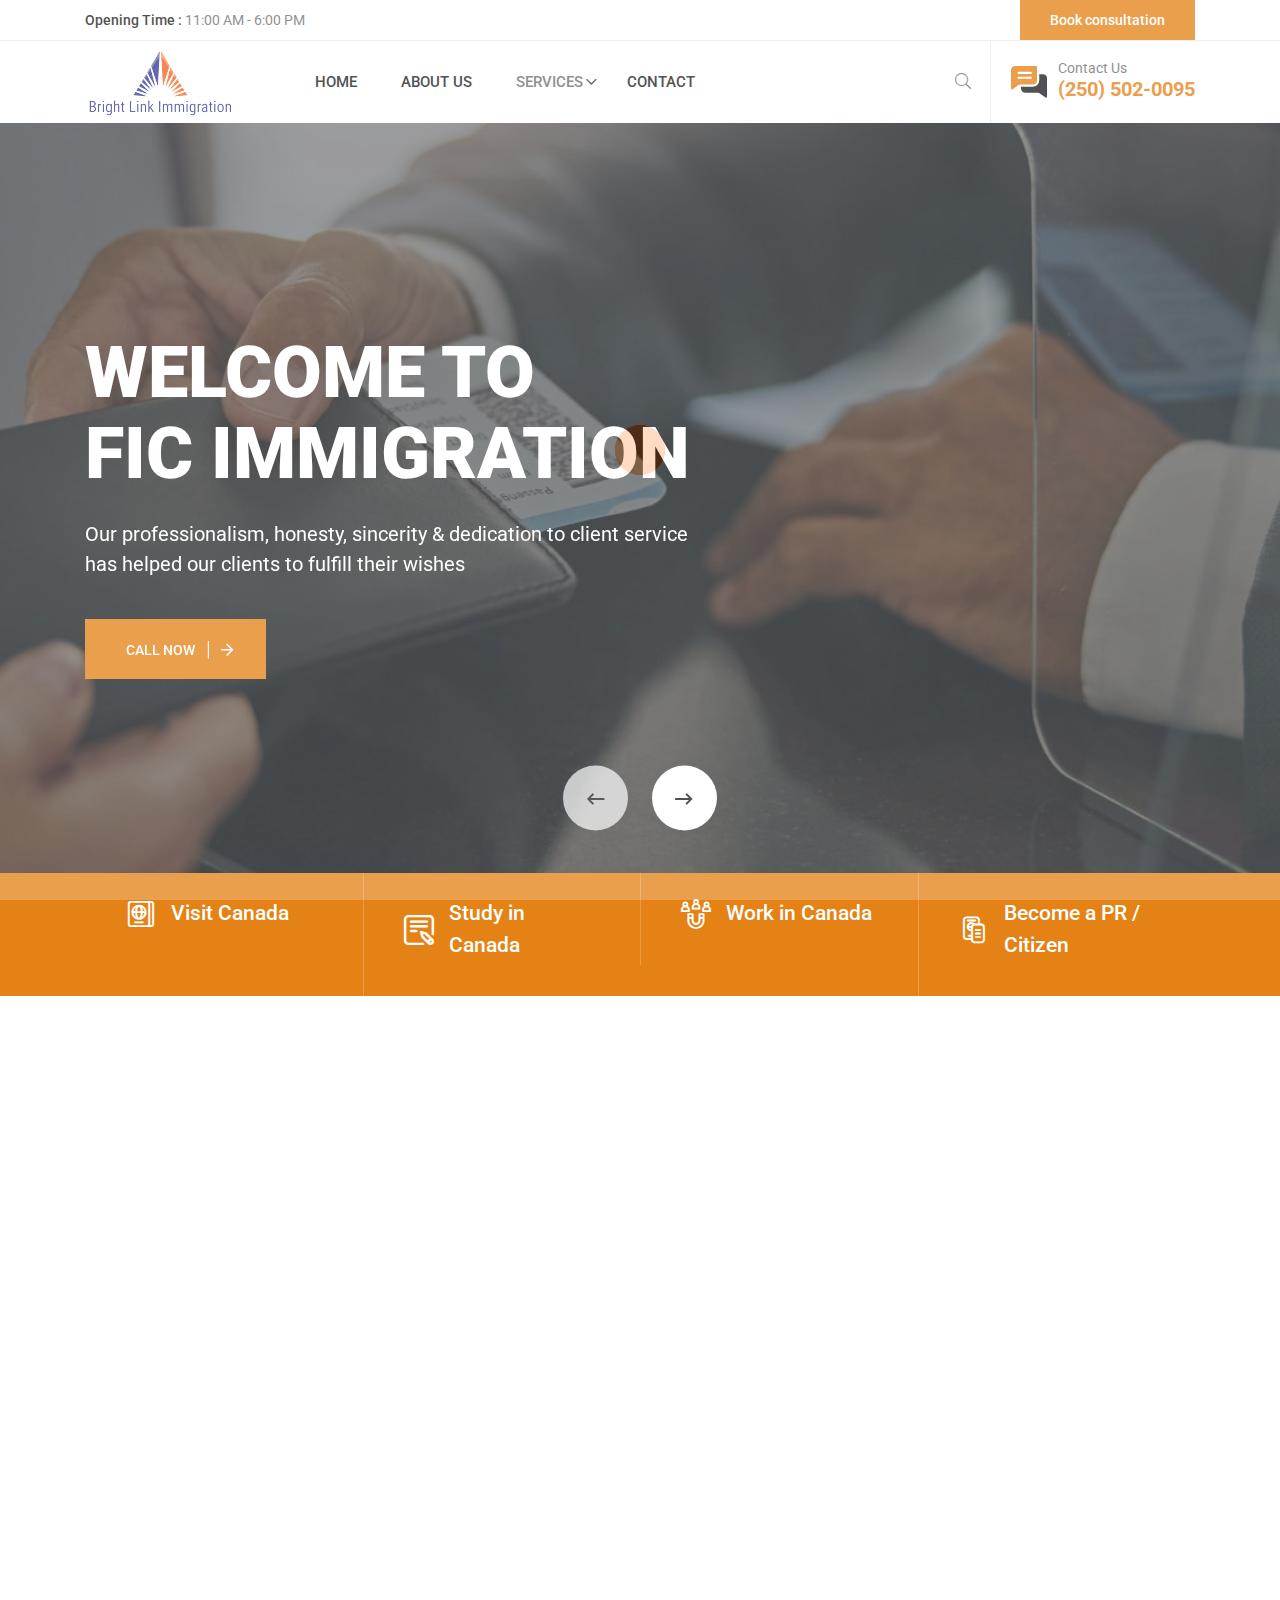
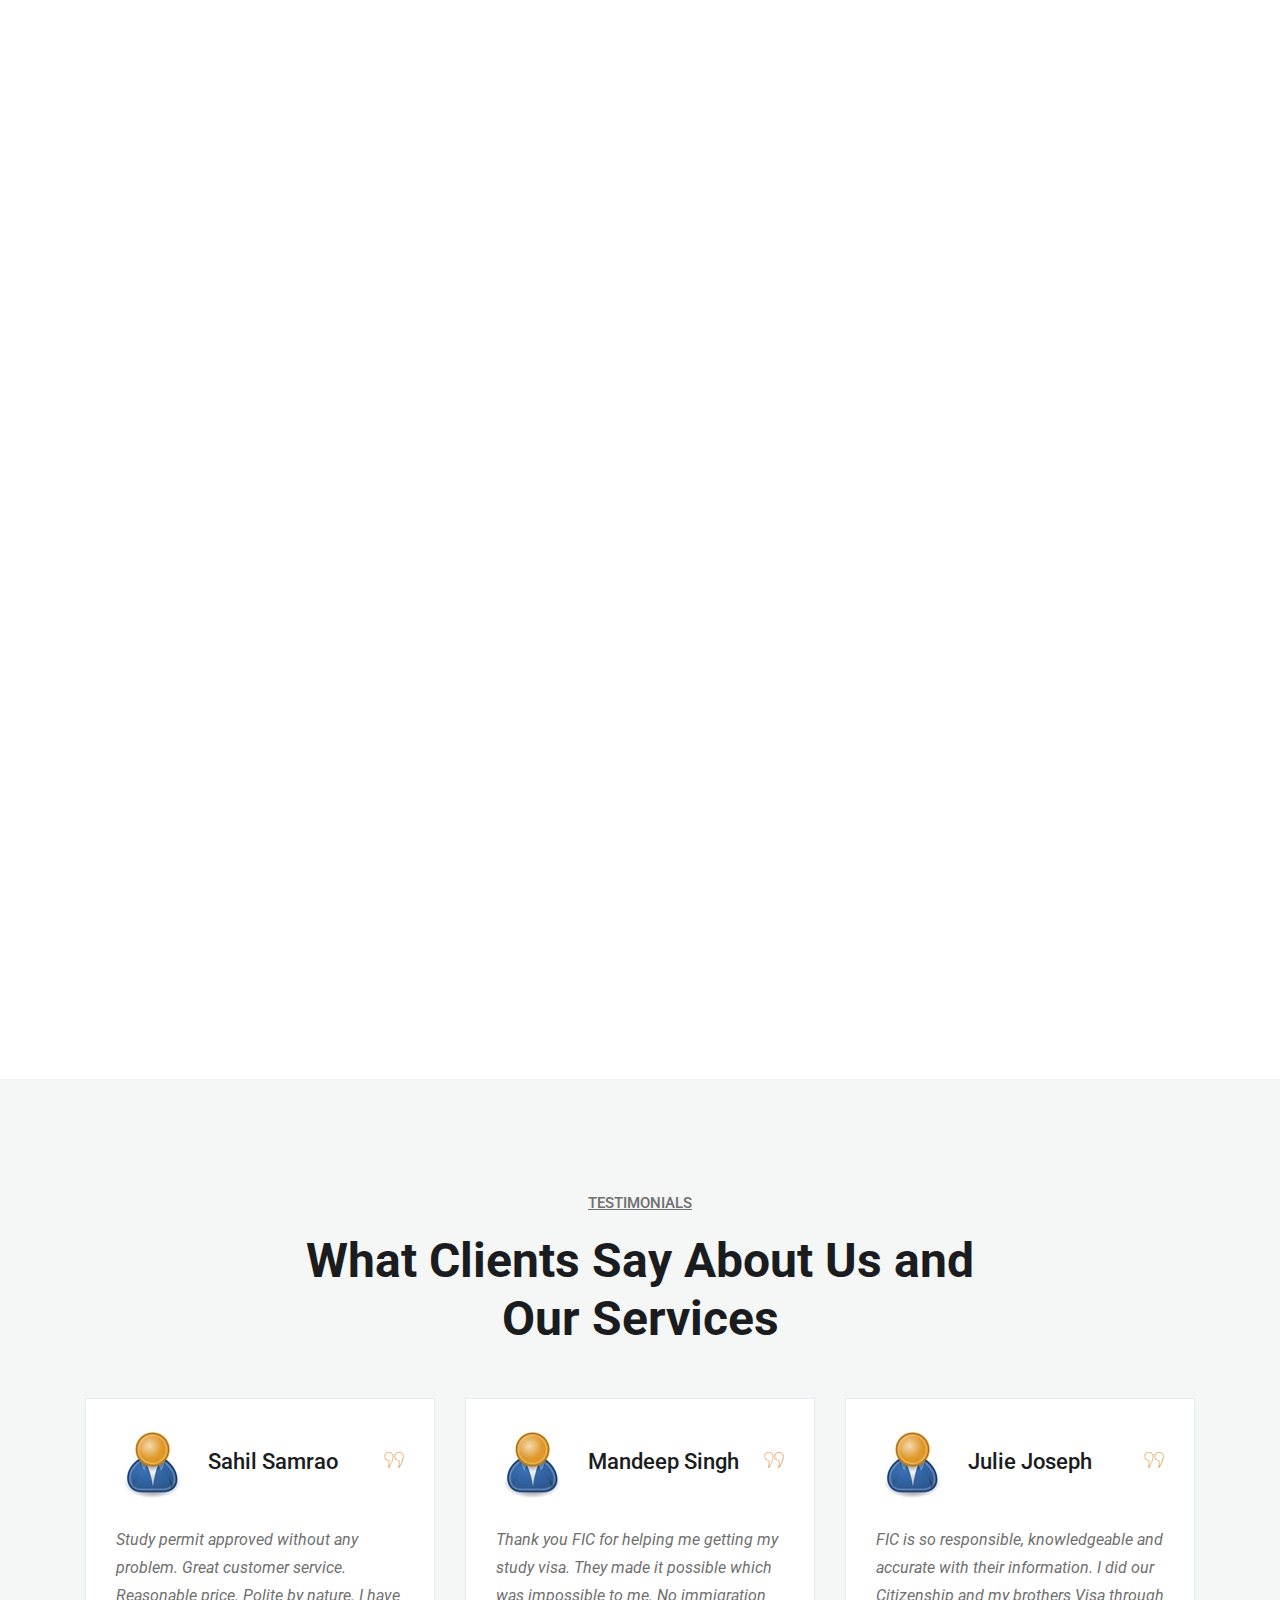
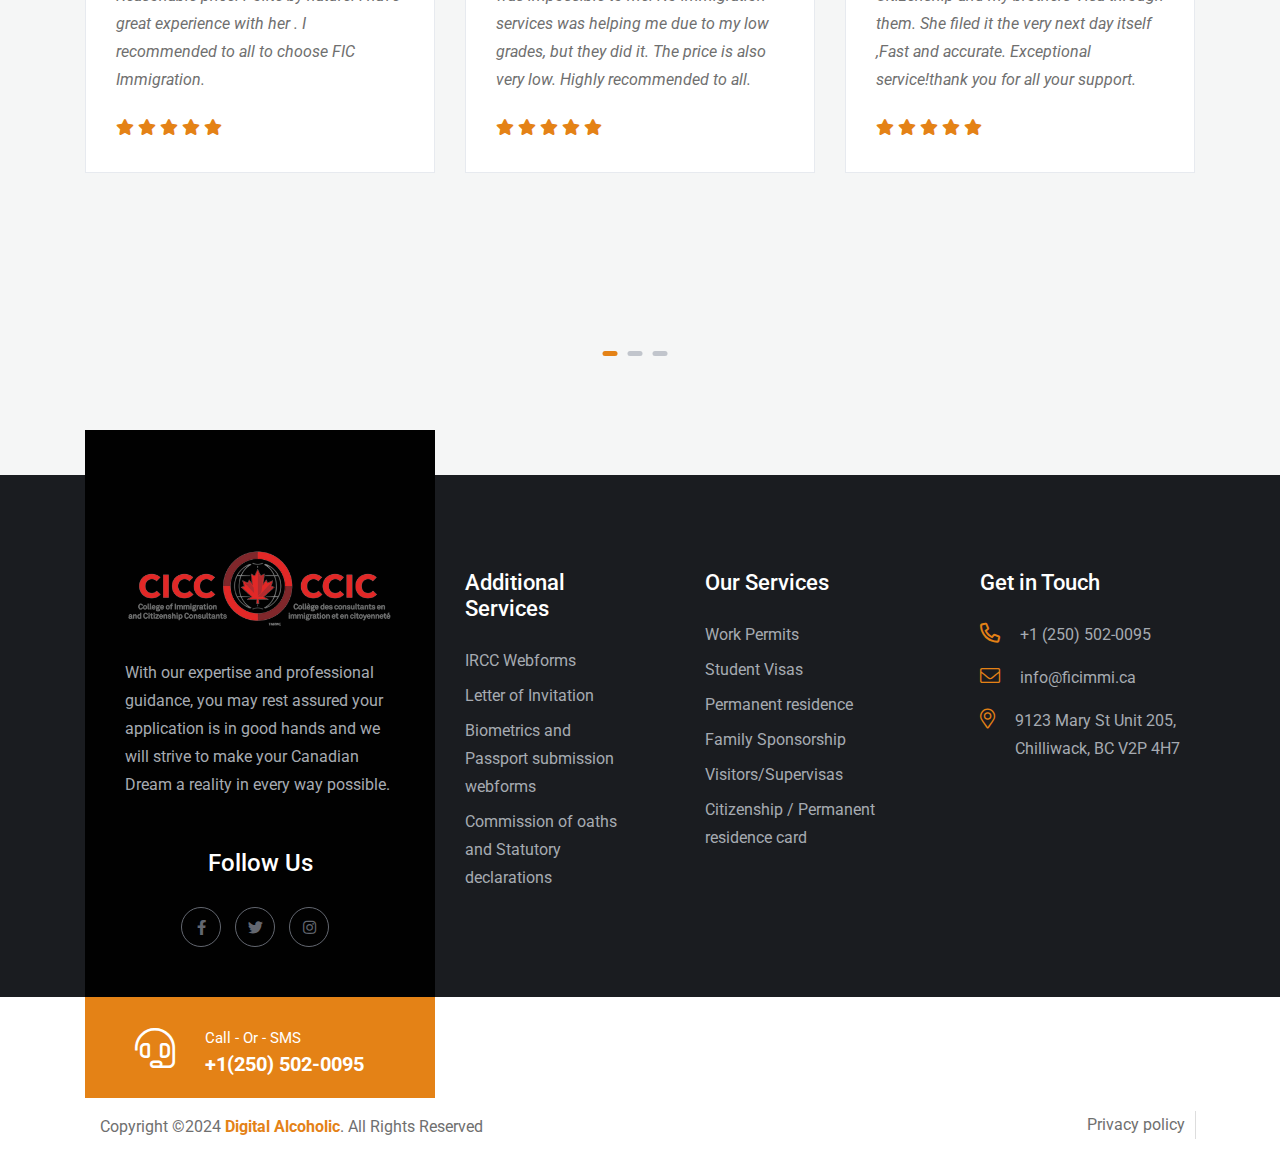
==== commit 2977b062: "update" ====
--- a/index.html
+++ b/index.html
@@ -74,7 +74,7 @@
                  <div class="col-xxl-8 col-lg-6">
                      <div class="header-top-left">
                          <ul>
-                             <li><span>Opening Time :</span> 9:30 AM - 4:30 PM</li>
+                             <li><span>Opening Time :</span> 11:00 AM - 6:00 PM</li>
                          </ul>
                      </div>
                  </div>
@@ -743,7 +743,7 @@
                     <div class="col-xxl-6 col-xl-6 col-lg-6 col-md-6">
                         <div class="copyright-botom-right ">
                             <ul>
-                                <li><a href=""></a></li>
+                                <li><a href="privacy-policy.html">Privacy policy</a></li>
                                 <li><a href=""></a></li>
                             </ul>
                         </div>
